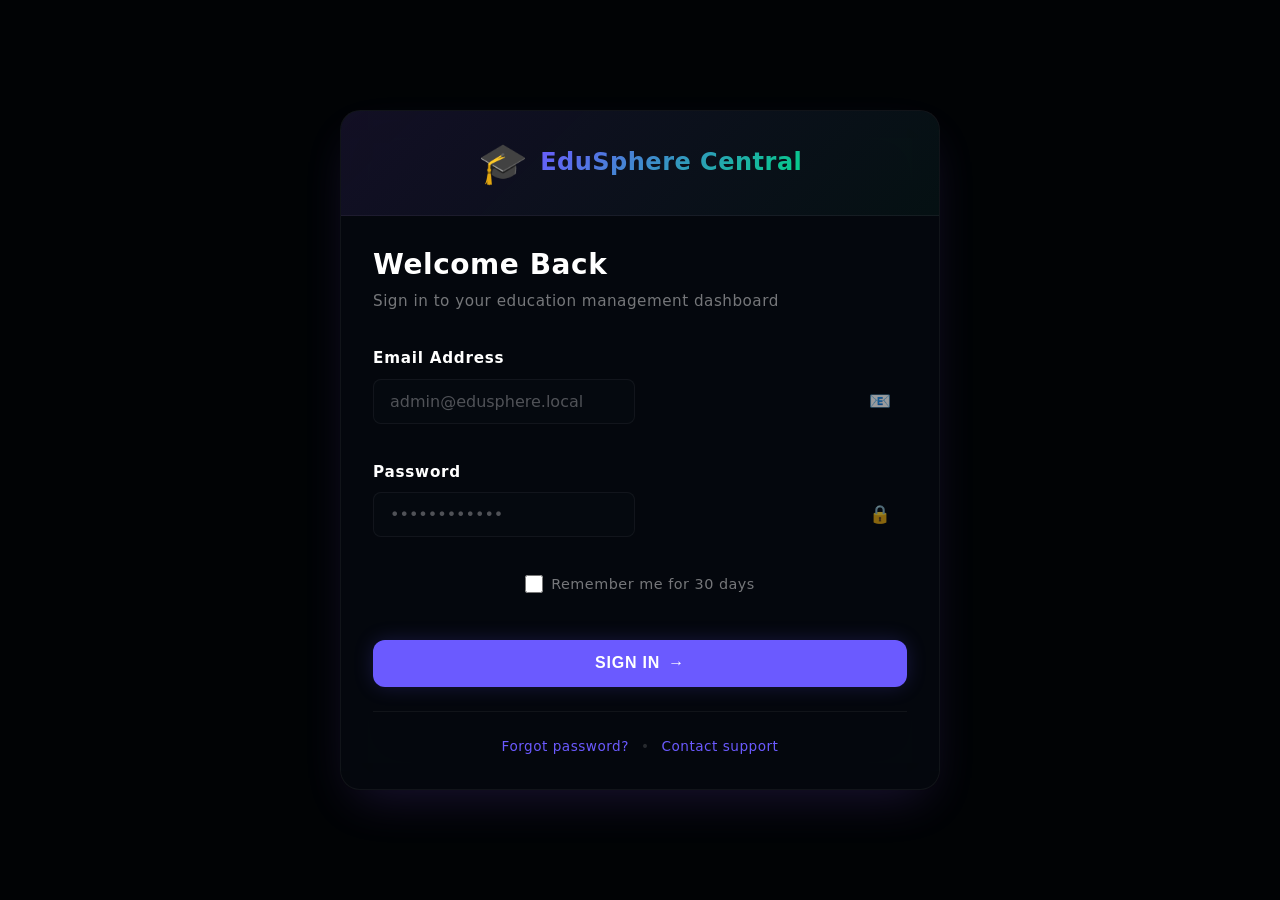
==== index.html @ f1a3fdef "Create high-fidelity index.html dashboard with asymmetric layout and API integration" ====
<!DOCTYPE html>
<html lang="en">
<head>
  <meta charset="UTF-8">
  <meta name="viewport" content="width=device-width, initial-scale=1.0">
  <meta name="description" content="EduSphere Central - Education Management Dashboard">
  <meta name="theme-color" content="#020406">
  
  <title>EduSphere Central - Dashboard</title>
  
  <!-- Stylesheet: Gemini Obsidian Design System -->
  <link rel="stylesheet" href="style.css">
  
  <!-- Favicon -->
  <link rel="icon" href="data:image/svg+xml,<svg xmlns='http://www.w3.org/2000/svg' viewBox='0 0 100 100'><text y='75' font-size='75' fill='%236B5AFF'>🎓</text></svg>">
  
  <!-- Preconnect to APIs -->
  <link rel="preconnect" href="http://localhost:8000">
</head>
<body>
  <!-- ============================================================================
       AUTHENTICATION OVERLAY - Beautiful Login Interface
       ============================================================================ -->
  
  <div class="overlay" id="authOverlay">
    <div class="modal auth-modal">
      <!-- Auth Modal Header -->
      <div class="modal-header auth-header">
        <div class="auth-branding">
          <span class="auth-icon">🎓</span>
          <span class="auth-title">EduSphere Central</span>
        </div>
      </div>
      
      <!-- Auth Modal Body -->
      <div class="modal-body auth-body">
        <h2 class="auth-heading">Welcome Back</h2>
        <p class="auth-subtitle">Sign in to your education management dashboard</p>
        
        <!-- Login Form -->
        <form id="loginForm" class="auth-form">
          <!-- Email Input -->
          <div class="form-group">
            <label for="emailInput" class="form-label">Email Address</label>
            <div class="input-wrapper">
              <input
                type="email"
                id="emailInput"
                class="form-input auth-input"
                placeholder="admin@edusphere.local"
                required
              >
              <span class="input-icon">📧</span>
            </div>
          </div>
          
          <!-- Password Input -->
          <div class="form-group">
            <label for="passwordInput" class="form-label">Password</label>
            <div class="input-wrapper">
              <input
                type="password"
                id="passwordInput"
                class="form-input auth-input"
                placeholder="••••••••••••"
                required
              >
              <span class="input-icon">🔒</span>
            </div>
          </div>
          
          <!-- Remember Me Checkbox -->
          <div class="form-group checkbox-group">
            <label class="checkbox-label">
              <input type="checkbox" id="rememberMe" class="checkbox-input">
              <span>Remember me for 30 days</span>
            </label>
          </div>
          
          <!-- Login Button -->
          <button type="submit" class="btn btn-primary btn-login">
            <span>Sign In</span>
            <span>→</span>
          </button>
        </form>
        
        <!-- Help Text -->
        <div class="auth-footer">
          <a href="#" class="auth-link">Forgot password?</a>
          <span class="separator">•</span>
          <a href="#" class="auth-link">Contact support</a>
        </div>
      </div>
    </div>
  </div>

  <!-- ============================================================================
       MAIN VIEWPORT ROOT - Asymmetric Layout Shell
       ============================================================================ -->
  
  <div class="viewport-root" id="mainViewport">
    
    <!-- ====================================================================
         LEFT SIDEBAR NAVIGATION RAILS - Minimalist Profile
         ==================================================================== -->
    
    <aside class="sidebar-container" id="sidebarNav">
      <!-- Sidebar Brand -->
      <div class="sidebar-brand" title="Dashboard Home">
        🎓
      </div>
      
      <!-- Navigation Button Stack -->
      <nav class="nav-button-stack">
        <!-- Dashboard Button -->
        <button
          class="nav-button active"
          data-nav="dashboard"
          title="Dashboard Overview"
        >
          <span class="nav-button-icon">📊</span>
          <span class="nav-button-label">Dashboard</span>
        </button>
        
        <!-- Command Palette Button -->
        <button
          class="nav-button"
          data-nav="command"
          title="Command Palette (Cmd+K)"
        >
          <span class="nav-button-icon">⌘</span>
          <span class="nav-button-label">Command</span>
        </button>
        
        <!-- Student Tracks Button -->
        <button
          class="nav-button"
          data-nav="students"
          title="Student Tracks & Profiles"
        >
          <span class="nav-button-icon">👥</span>
          <span class="nav-button-label">Students</span>
        </button>
        
        <!-- Scheduler Button -->
        <button
          class="nav-button"
          data-nav="scheduler"
          title="Class Schedule & Rooms"
        >
          <span class="nav-button-icon">🎛️</span>
          <span class="nav-button-label">Scheduler</span>
        </button>
      </nav>
      
      <!-- Sidebar Spacer -->
      <div class="sidebar-spacer"></div>
      
      <!-- Sidebar Profile Section -->
      <div class="sidebar-profile" title="Admin Profile">
        👤
      </div>
    </aside>

    <!-- ====================================================================
         MAIN CONTENT CANVAS - Curved Inward Border
         ==================================================================== -->
    
    <main class="canvas-board" id="mainCanvas">
      <div class="canvas-content">
        
        <!-- ================================================================
             SECTION 1: METRIC DECK - 4 Core Dashboard Metrics
             ================================================================ -->
        
        <section class="content-section" id="metricsSection">
          <h2 class="section-title">System Overview</h2>
          
          <!-- Metrics Grid Container -->
          <div class="metrics-container" id="metricsGrid">
            <!-- Metrics will be populated via JavaScript from API -->
          </div>
        </section>

        <!-- ================================================================
             SECTION 2: DUAL-COLUMN LAYOUT - Heatmap + Alerts
             ================================================================ -->
        
        <section class="content-section dual-column-layout">
          <!-- Left Column: Calendar Attendance Heatmap -->
          <div class="column-left">
            <div class="heatmap-container">
              <h3 class="heatmap-title">📅 Weekly Scheduling Density</h3>
              
              <!-- Heatmap Grid Wrapper -->
              <div class="heatmap-grid-wrapper">
                <div class="heatmap-grid" id="heatmapGrid">
                  <!-- Heatmap cells will be generated via JavaScript -->
                </div>
              </div>
              
              <!-- Legend -->
              <div class="heatmap-legend">
                <div class="legend-label">Density Level</div>
                <div class="legend-items">
                  <div class="legend-item">
                    <div class="legend-box" style="background-color: rgba(16, 185, 129, 0.05); border-color: rgba(16, 185, 129, 0.15);"></div>
                    <span class="legend-item-label">Low</span>
                  </div>
                  <div class="legend-item">
                    <div class="legend-box" style="background-color: rgba(245, 158, 11, 0.05); border-color: rgba(245, 158, 11, 0.15);"></div>
                    <span class="legend-item-label">Medium</span>
                  </div>
                  <div class="legend-item">
                    <div class="legend-box" style="background-color: rgba(75, 85, 99, 0.08); border-color: rgba(75, 85, 99, 0.2);"></div>
                    <span class="legend-item-label">High</span>
                  </div>
                  <div class="legend-item">
                    <div class="legend-box" style="background-color: rgba(139, 92, 246, 0.12); border-color: rgba(139, 92, 246, 0.25);"></div>
                    <span class="legend-item-label">Critical</span>
                  </div>
                </div>
              </div>
            </div>
          </div>
          
          <!-- Right Column: Operational Alerts Stream -->
          <div class="column-right">
            <div class="alerts-container">
              <h3 class="section-title">⚠️ Operational Alerts</h3>
              
              <!-- Conflicts/Alerts will be populated via JavaScript from API -->
              <div class="conflicts-container" id="conflictsContainer">
                <!-- Alert cards will be generated here -->
              </div>
            </div>
          </div>
        </section>

        <!-- ================================================================
             SECTION 3: LEADERBOARD PODIUMS - Top Performers
             ================================================================ -->
        
        <section class="content-section" id="podiumsSection">
          <h2 class="section-title">🏆 Top Performers</h2>
          
          <!-- Podiums Container -->
          <div class="podiums-container">
            <div class="podiums-grid" id="podiumsGrid">
              <!-- Podium cards will be generated via JavaScript -->
            </div>
          </div>
        </section>

      </div>
    </main>
  </div>

  <!-- ============================================================================
       SCRIPTS
       ============================================================================ -->
  
  <!-- API Client & Application Logic -->
  <script>
    /**
     * ============================================================================
     * EDUSPHERE DASHBOARD - Main Application
     * ============================================================================
     * 
     * Handles:
     * - API communication with FastAPI backend
     * - Dashboard data population
     * - User interactions
     * - Real-time conflict management
     */

    const API_BASE = 'http://localhost:8000/api';
    const APP = {
      authenticated: false,
      metrics: [],
      conflicts: [],
      heatmapData: [],
    };

    /**
     * Initialize Application
     */
    function initApp() {
      console.log('🚀 Initializing EduSphere Central Dashboard');
      
      setupEventListeners();
      checkAuthentication();
    }

    /**
     * Setup Event Listeners
     */
    function setupEventListeners() {
      // Login Form
      const loginForm = document.getElementById('loginForm');
      if (loginForm) {
        loginForm.addEventListener('submit', handleLogin);
      }

      // Navigation Buttons
      document.querySelectorAll('.nav-button').forEach(btn => {
        btn.addEventListener('click', handleNavigation);
      });

      // Conflict Resolve Buttons (delegated)
      document.addEventListener('click', (e) => {
        if (e.target.closest('.btn-resolve-conflict')) {
          const conflictId = e.target.closest('.btn-resolve-conflict').dataset.conflictId;
          handleResolveConflict(conflictId);
        }
      });
    }

    /**
     * Check Authentication Status
     */
    function checkAuthentication() {
      const isAuthenticated = sessionStorage.getItem('authToken');
      
      if (isAuthenticated) {
        APP.authenticated = true;
        hideAuthOverlay();
        loadDashboard();
      } else {
        showAuthOverlay();
      }
    }

    /**
     * Show Authentication Overlay
     */
    function showAuthOverlay() {
      const overlay = document.getElementById('authOverlay');
      overlay.classList.add('active');
      document.getElementById('mainViewport').style.display = 'none';
    }

    /**
     * Hide Authentication Overlay
     */
    function hideAuthOverlay() {
      const overlay = document.getElementById('authOverlay');
      overlay.classList.remove('active');
      overlay.style.display = 'none';
      document.getElementById('mainViewport').style.display = 'flex';
    }

    /**
     * Handle Login Form Submission
     */
    async function handleLogin(e) {
      e.preventDefault();
      
      const email = document.getElementById('emailInput').value;
      const password = document.getElementById('passwordInput').value;
      const rememberMe = document.getElementById('rememberMe').checked;

      console.log('🔐 Login attempt:', { email, rememberMe });

      // Simulate authentication (in production, validate against backend)
      if (email && password.length >= 6) {
        sessionStorage.setItem('authToken', 'token_' + Date.now());
        sessionStorage.setItem('userEmail', email);
        
        APP.authenticated = true;
        hideAuthOverlay();
        loadDashboard();
      } else {
        alert('❌ Invalid email or password');
      }
    }

    /**
     * Handle Navigation Button Clicks
     */
    function handleNavigation(e) {
      const navBtn = e.currentTarget;
      const section = navBtn.dataset.nav;

      // Update active button
      document.querySelectorAll('.nav-button').forEach(btn => {
        btn.classList.remove('active');
      });
      navBtn.classList.add('active');

      console.log(`📍 Navigating to: ${section}`);
    }

    /**
     * Load Dashboard Data
     */
    async function loadDashboard() {
      try {
        console.log('📊 Loading dashboard data...');
        
        // Fetch Metrics
        await fetchMetrics();
        
        // Fetch Conflicts
        await fetchConflicts();
        
        // Generate Heatmap
        generateHeatmap();
        
        // Render Podiums (mock data)
        renderPodiums();

      } catch (error) {
        console.error('❌ Error loading dashboard:', error);
      }
    }

    /**
     * Fetch Metrics from API
     */
    async function fetchMetrics() {
      try {
        const response = await fetch(`${API_BASE}/metrics`);
        const data = await response.json();
        
        APP.metrics = data;
        renderMetrics(data);
        
        console.log('✅ Metrics loaded:', data);
      } catch (error) {
        console.error('❌ Error fetching metrics:', error);
      }
    }

    /**
     * Render Metrics Grid
     */
    function renderMetrics(metrics) {
      const container = document.getElementById('metricsGrid');
      container.innerHTML = '';

      metrics.forEach(metric => {
        const card = document.createElement('div');
        card.className = 'metric-card animate-fade-in';
        card.innerHTML = `
          <div class="metric-icon">${metric.icon}</div>
          <div class="metric-value">${metric.value}</div>
          <div class="metric-label">${metric.name}</div>
          <div class="metric-unit">${metric.unit}</div>
        `;
        container.appendChild(card);
      });
    }

    /**
     * Fetch Conflicts from API
     */
    async function fetchConflicts() {
      try {
        const response = await fetch(`${API_BASE}/conflicts`);
        const data = await response.json();
        
        APP.conflicts = data;
        renderConflicts(data);
        
        console.log('✅ Conflicts loaded:', data);
      } catch (error) {
        console.error('❌ Error fetching conflicts:', error);
      }
    }

    /**
     * Render Conflicts/Alerts
     */
    function renderConflicts(conflicts) {
      const container = document.getElementById('conflictsContainer');
      container.innerHTML = '';

      if (conflicts.length === 0) {
        container.innerHTML = '<p class="text-muted" style="text-align: center; padding: 2rem;">✅ No active conflicts detected</p>';
        return;
      }

      conflicts.forEach(conflict => {
        const card = document.createElement('div');
        card.className = `conflict-card severity-${conflict.severity} animate-slide-up`;
        card.innerHTML = `
          <div class="conflict-header">
            <h4 class="conflict-title">${conflict.title}</h4>
            <span class="severity-badge ${conflict.severity}">${conflict.severity.toUpperCase()}</span>
          </div>
          <p class="conflict-description">${conflict.description}</p>
          <div class="conflict-meta">
            <span>${conflict.room_id || 'System'}</span>
            <button class="btn-resolve-conflict" data-conflict-id="${conflict.id}">Resolve</button>
          </div>
        `;
        container.appendChild(card);
      });
    }

    /**
     * Handle Conflict Resolution
     */
    async function handleResolveConflict(conflictId) {
      try {
        console.log(`🔧 Resolving conflict: ${conflictId}`);
        
        const response = await fetch(`${API_BASE}/conflicts/resolve`, {
          method: 'POST',
          headers: { 'Content-Type': 'application/json' },
          body: JSON.stringify({ id: conflictId }),
        });

        const updatedConflicts = await response.json();
        APP.conflicts = updatedConflicts;
        renderConflicts(updatedConflicts);

        console.log('✅ Conflict resolved, conflicts updated:', updatedConflicts);
      } catch (error) {
        console.error('❌ Error resolving conflict:', error);
      }
    }

    /**
     * Generate Heatmap Grid
     */
    function generateHeatmap() {
      const grid = document.getElementById('heatmapGrid');
      grid.innerHTML = '';

      const rows = 6;
      const cols = 24;
      const levels = ['level-0', 'level-1', 'level-2', 'level-3'];

      for (let i = 0; i < rows * cols; i++) {
        const cell = document.createElement('div');
        const randomLevel = levels[Math.floor(Math.random() * levels.length)];
        cell.className = `heatmap-cell ${randomLevel}`;
        cell.title = `Week ${Math.floor(i / cols) + 1}, Day ${(i % cols) + 1}`;
        grid.appendChild(cell);
      }

      console.log('✅ Heatmap generated');
    }

    /**
     * Render Podiums (Mock Data)
     */
    function renderPodiums() {
      const grid = document.getElementById('podiumsGrid');
      grid.innerHTML = '';

      const podiums = [
        {
          rank: 2,
          name: 'Sophia Martinez',
          grade: 'Grade 11',
          percentage: 98.45,
          initials: 'SM',
        },
        {
          rank: 1,
          name: 'Rayan Hassan',
          grade: 'Grade 11',
          percentage: 99.88,
          initials: 'RH',
        },
        {
          rank: 3,
          name: 'Emma Chen',
          grade: 'Grade 10',
          percentage: 97.92,
          initials: 'EC',
        },
      ];

      // Sort by rank and display: 2nd, 1st, 3rd
      const displayOrder = [podiums[1], podiums[0], podiums[2]];

      displayOrder.forEach((student) => {
        const card = document.createElement('div');
        card.className = `podium-card rank-${student.rank} animate-slide-up`;
        card.innerHTML = `
          <div class="rank-badge">#${student.rank}</div>
          <div class="avatar-ring">${student.initials}</div>
          <h4 class="student-name">${student.name}</h4>
          <p class="student-grade">${student.grade}</p>
          <div class="performance-percent">${student.percentage.toFixed(2)}%</div>
        `;
        grid.appendChild(card);
      });

      console.log('✅ Podiums rendered');
    }

    /**
     * Start Application on DOM Ready
     */
    document.addEventListener('DOMContentLoaded', initApp);
  </script>

  <!-- Inline Styles for Auth Modal Specifics -->
  <style>
    /* Auth Modal Specific Styles */
    .auth-modal {
      animation: modalSlideIn 0.4s cubic-bezier(0.16, 1, 0.3, 1);
    }

    .auth-header {
      display: flex;
      justify-content: center;
      align-items: center;
      padding: 2rem !important;
      background: linear-gradient(135deg, rgba(139, 92, 246, 0.1), rgba(16, 185, 129, 0.05));
    }

    .auth-branding {
      display: flex;
      align-items: center;
      gap: 0.75rem;
      font-size: 1.5rem;
      font-weight: 700;
    }

    .auth-icon {
      font-size: 2.5rem;
      line-height: 1;
    }

    .auth-title {
      background: linear-gradient(135deg, #6b5aff, #00d084);
      -webkit-background-clip: text;
      -webkit-text-fill-color: transparent;
      background-clip: text;
    }

    .auth-body {
      padding: 2rem !important;
    }

    .auth-heading {
      font-size: 1.75rem;
      font-weight: 700;
      color: var(--text-main);
      margin-bottom: 0.5rem;
    }

    .auth-subtitle {
      color: var(--text-muted);
      margin-bottom: 2rem;
      font-size: 0.95rem;
    }

    .auth-form {
      display: flex;
      flex-direction: column;
      gap: 1.25rem;
      margin-bottom: 1.5rem;
    }

    .input-wrapper {
      position: relative;
      display: flex;
      align-items: center;
    }

    .auth-input {
      padding-right: 2.75rem !important;
    }

    .input-icon {
      position: absolute;
      right: 1rem;
      font-size: 1.1rem;
      pointer-events: none;
      opacity: 0.6;
    }

    .checkbox-group {
      display: flex;
      align-items: center;
    }

    .checkbox-label {
      display: flex;
      align-items: center;
      gap: 0.5rem;
      cursor: pointer;
      font-size: 0.9rem;
      color: var(--text-muted);
      user-select: none;
    }

    .checkbox-input {
      width: 18px;
      height: 18px;
      cursor: pointer;
      accent-color: var(--accent-primary);
    }

    .btn-login {
      padding: 0.9rem 1.5rem !important;
      font-size: 1rem !important;
      margin-top: 0.5rem;
    }

    .auth-footer {
      display: flex;
      justify-content: center;
      align-items: center;
      gap: 0.75rem;
      font-size: 0.85rem;
      color: var(--text-muted);
      text-align: center;
      border-top: 1px solid var(--border-laser);
      padding-top: 1.5rem;
    }

    .auth-link {
      color: var(--accent-primary);
      text-decoration: none;
      transition: var(--transition-smooth);
    }

    .auth-link:hover {
      color: var(--accent-hover);
      text-decoration: underline;
    }

    .separator {
      opacity: 0.3;
    }

    /* Dual Column Layout */
    .dual-column-layout {
      display: grid;
      grid-template-columns: 1fr 1fr;
      gap: 2rem;
    }

    .column-left,
    .column-right {
      display: flex;
      flex-direction: column;
    }

    .alerts-container {
      display: flex;
      flex-direction: column;
      gap: 1rem;
    }

    /* Conflict Resolve Button */
    .btn-resolve-conflict {
      padding: 0.4rem 0.8rem;
      background-color: rgba(107, 90, 255, 0.1);
      border: 1px solid var(--accent-primary);
      border-radius: 0.375rem;
      color: var(--accent-primary);
      font-size: 0.7rem;
      font-weight: 600;
      cursor: pointer;
      transition: var(--transition-smooth);
      text-transform: uppercase;
      letter-spacing: 0.05em;
    }

    .btn-resolve-conflict:hover {
      background-color: rgba(107, 90, 255, 0.2);
      box-shadow: 0 0 12px rgba(107, 90, 255, 0.2);
      transform: translateY(-1px);
    }

    /* Responsive adjustments */
    @media (max-width: 1024px) {
      .dual-column-layout {
        grid-template-columns: 1fr;
      }
    }

    @media (max-width: 768px) {
      .auth-heading {
        font-size: 1.5rem;
      }

      .auth-branding {
        gap: 0.5rem;
      }

      .auth-icon {
        font-size: 2rem;
      }
    }
  </style>
</body>
</html>
---- style.css ----
/**
 * ============================================================================
 *    GEMINI OBSIDIAN DESIGN SYSTEM - Production CSS
 * ============================================================================
 *
 * Peak-tier cinematic design system with glass morphism, frosted surfaces,
 * and ambient vector lighting. Built with modern CSS3 specifications.
 *
 * - Deep obsidian void background (#020406)
 * - Frosted ink glass surfaces (rgba(10, 15, 26, 0.45))
 * - Gemini ambient glow (rgba(139, 92, 246, 0.08))
 * - Micro-interactions with cubic-bezier(0.16, 1, 0.3, 1) timing
 * - High-fidelity 6×24 contribution grid heatmap
 * - Asymmetric layout with curved inward borders
 */

/* ============================================================================
   ROOT CSS CUSTOM PROPERTIES - Design System Foundation
   ============================================================================ */

:root {
  /* Primary Canvas Colors */
  --bg-obsidian: #020406;
  --bg-glass: rgba(10, 15, 26, 0.45);
  --gemini-glow: rgba(139, 92, 246, 0.08);

  /* Typography Colors */
  --text-main: #ffffff;
  --text-muted: rgba(255, 255, 255, 0.45);
  --text-micro: rgba(255, 255, 255, 0.30);

  /* Accent & Status Colors */
  --accent-primary: #6b5aff;
  --accent-hover: #7d6fff;
  --status-success: #00d084;
  --status-warning: #ffa500;
  --status-critical: #ef4444;

  /* Glass & Border Elements */
  --border-laser: rgba(255, 255, 255, 0.05);
  --border-hover: rgba(255, 255, 255, 0.10);

  /* Glow Effects */
  --glow-emerald: rgba(16, 185, 129, 0.3);
  --glow-violet: rgba(139, 92, 246, 0.3);
  --glow-amber: rgba(245, 158, 11, 0.25);

  /* Shadow Profiles */
  --shadow-ambient: 0 10px 40px -10px rgba(139, 92, 246, 0.12);
  --shadow-elevated: 0 20px 50px -15px rgba(139, 92, 246, 0.20);
  --shadow-glow: 0 0 30px rgba(139, 92, 246, 0.25);

  /* Micro-Interaction Timings */
  --transition-smooth: all 0.4s cubic-bezier(0.16, 1, 0.3, 1);
  --transition-quick: all 0.3s cubic-bezier(0.4, 0, 0.6, 1);

  /* Typography Stack */
  --font-primary: "Inter", system-ui, -apple-system, "Segoe UI", sans-serif;
  --font-mono: "Courier New", "Monaco", monospace;

  /* Spacing Scale */
  --space-xs: 0.25rem;
  --space-sm: 0.5rem;
  --space-md: 1rem;
  --space-lg: 1.5rem;
  --space-xl: 2rem;
  --space-2xl: 3rem;

  /* Border Radius Scale */
  --radius-xs: 2px;
  --radius-sm: 0.5rem;
  --radius-md: 0.75rem;
  --radius-lg: 1.25rem;
  --radius-xl: 2.5rem;
}

/* ============================================================================
   GLOBAL RESET & BASE STYLES
   ============================================================================ */

*,
*::before,
*::after {
  box-sizing: border-box;
  margin: 0;
  padding: 0;
}

html {
  font-size: 16px;
  -webkit-font-smoothing: antialiased;
  -moz-osx-font-smoothing: grayscale;
  scroll-behavior: smooth;
}

body {
  font-family: var(--font-primary);
  background-color: var(--bg-obsidian);
  color: var(--text-main);
  line-height: 1.6;
  letter-spacing: 0.5px;
  overflow-x: hidden;
}

/* Typography Base */
h1,
h2,
h3,
h4,
h5,
h6 {
  font-weight: 700;
  letter-spacing: 0.02em;
  line-height: 1.2;
}

h1 {
  font-size: 2.5rem;
}

h2 {
  font-size: 2rem;
}

h3 {
  font-size: 1.5rem;
}

h4 {
  font-size: 1.25rem;
}

h5 {
  font-size: 1rem;
}

h6 {
  font-size: 0.875rem;
}

p {
  color: var(--text-muted);
  line-height: 1.65;
}

/* Link Styles */
a {
  color: var(--accent-primary);
  text-decoration: none;
  transition: var(--transition-smooth);
}

a:hover {
  color: var(--accent-hover);
  text-decoration: underline;
}

/* ============================================================================
   GLOBAL VIEWPORT & LAYOUT SHELL
   ============================================================================ */

.viewport-root {
  width: 100%;
  height: 100vh;
  display: flex;
  overflow: hidden;
  background-color: var(--bg-obsidian);
}

/* Sidebar Container - Minimalist Profile */
.sidebar-container {
  width: 4.5rem;
  height: 100vh;
  background-color: rgba(10, 14, 26, 0.8);
  border-right: 1px solid var(--border-laser);
  display: flex;
  flex-direction: column;
  align-items: center;
  padding: 0;
  flex-shrink: 0;
  z-index: 100;
}

/* Main Content Canvas - Curved Inward Border */
.canvas-board {
  flex: 1;
  background-color: var(--bg-obsidian);
  border-radius: 2.5rem 0 0 2.5rem;
  border-left: 1px solid var(--border-laser);
  overflow-y: auto;
  overflow-x: hidden;
  display: flex;
  flex-direction: column;
  position: relative;
}

/* Canvas Board Scrollbar Customization */
.canvas-board::-webkit-scrollbar {
  width: 8px;
}

.canvas-board::-webkit-scrollbar-track {
  background: transparent;
}

.canvas-board::-webkit-scrollbar-thumb {
  background: rgba(255, 255, 255, 0.08);
  border-radius: 4px;
  transition: var(--transition-smooth);
}

.canvas-board::-webkit-scrollbar-thumb:hover {
  background: rgba(255, 255, 255, 0.12);
}

/* ============================================================================
   SIDEBAR NAVIGATION COMPONENT
   ============================================================================ */

.sidebar-nav {
  flex: 1;
  display: flex;
  flex-direction: column;
  width: 100%;
}

/* Sidebar Brand/Logo Area */
.sidebar-brand {
  width: 100%;
  padding: var(--space-md);
  border-bottom: 1px solid var(--border-laser);
  display: flex;
  align-items: center;
  justify-content: center;
  font-size: 1.75rem;
  line-height: 1;
}

/* Navigation Button Stack */
.nav-button-stack {
  flex: 1;
  display: flex;
  flex-direction: column;
  gap: var(--space-sm);
  padding: var(--space-md) var(--space-sm);
  width: 100%;
}

/* Individual Navigation Button */
.nav-button {
  width: 100%;
  padding: 0.75rem 0.5rem;
  background-color: transparent;
  border: none;
  cursor: pointer;
  display: flex;
  flex-direction: column;
  align-items: center;
  justify-content: center;
  gap: var(--space-xs);
  border-radius: var(--radius-sm);
  transition: var(--transition-smooth);
  position: relative;
}

.nav-button:hover {
  color: var(--accent-primary);
  transform: scale(1.02);
  background-color: rgba(107, 90, 255, 0.05);
}

.nav-button.active {
  color: var(--accent-primary);
  background-color: rgba(107, 90, 255, 0.08);
}

.nav-button-icon {
  font-size: 1.5rem;
  line-height: 1;
}

.nav-button-label {
  font-size: 0.65rem;
  font-weight: 600;
  letter-spacing: 0.05em;
  color: inherit;
  text-transform: uppercase;
  transition: var(--transition-smooth);
}

.nav-button.active .nav-button-label {
  color: var(--text-main);
}

/* Sidebar Spacer */
.sidebar-spacer {
  flex: 1;
}

/* Sidebar Profile Section */
.sidebar-profile {
  width: 100%;
  padding: var(--space-md) var(--space-sm);
  border-top: 1px solid var(--border-laser);
  display: flex;
  flex-direction: column;
  align-items: center;
  justify-content: center;
  font-size: 1.25rem;
}

/* ============================================================================
   CANVAS CONTENT AREAS
   ============================================================================ */

.canvas-content {
  flex: 1;
  padding: var(--space-xl);
  display: flex;
  flex-direction: column;
  gap: var(--space-2xl);
  overflow-y: auto;
}

/* Section Container */
.content-section {
  display: flex;
  flex-direction: column;
  gap: var(--space-lg);
  width: 100%;
}

.section-title {
  font-size: 1.5rem;
  font-weight: 700;
  color: var(--text-main);
  letter-spacing: 0.02em;
  margin-bottom: var(--space-md);
}

/* ============================================================================
   GLASS MORPHISM CARD COMPONENT
   ============================================================================ */

.glass-card {
  background-color: var(--bg-glass);
  border: 1px solid var(--border-laser);
  border-radius: var(--radius-md);
  backdrop-filter: blur(30px);
  padding: var(--space-lg);
  transition: var(--transition-smooth);
  box-shadow: var(--shadow-ambient);
}

.glass-card:hover {
  border-color: var(--border-hover);
  box-shadow: var(--shadow-elevated);
  transform: translateY(-2px);
  background-color: rgba(10, 15, 26, 0.55);
}

/* ============================================================================
   METRICS GRID - 4 CORE DASHBOARD OBJECTS
   ============================================================================ */

.metrics-container {
  display: grid;
  grid-template-columns: repeat(auto-fit, minmax(200px, 1fr));
  gap: var(--space-lg);
  width: 100%;
}

.metric-card {
  display: flex;
  flex-direction: column;
  gap: var(--space-md);
  padding: var(--space-lg);
  background-color: var(--bg-glass);
  border: 1px solid var(--border-laser);
  border-radius: var(--radius-lg);
  backdrop-filter: blur(30px);
  transition: var(--transition-smooth);
  cursor: pointer;
  position: relative;
  overflow: hidden;
}

.metric-card::before {
  content: "";
  position: absolute;
  top: 0;
  left: 0;
  right: 0;
  bottom: 0;
  background: linear-gradient(
    135deg,
    rgba(139, 92, 246, 0.1) 0%,
    rgba(16, 185, 129, 0.05) 100%
  );
  opacity: 0;
  transition: var(--transition-smooth);
  pointer-events: none;
}

.metric-card:hover {
  border-color: var(--accent-primary);
  box-shadow: 0 0 20px var(--glow-violet);
  transform: translateY(-4px) scale(1.02);
}

.metric-card:hover::before {
  opacity: 1;
}

.metric-icon {
  font-size: 2.5rem;
  line-height: 1;
}

.metric-value {
  font-size: 2.25rem;
  font-weight: 900;
  background: linear-gradient(135deg, var(--accent-primary), var(--status-success));
  -webkit-background-clip: text;
  -webkit-text-fill-color: transparent;
  background-clip: text;
  font-family: var(--font-mono);
  letter-spacing: 0.05em;
}

.metric-label {
  font-size: 0.875rem;
  color: var(--text-muted);
  text-transform: uppercase;
  letter-spacing: 0.1em;
  font-weight: 600;
}

.metric-unit {
  font-size: 0.75rem;
  color: var(--text-micro);
  letter-spacing: 0.05em;
}

/* ============================================================================
   HIGH-FIDELITY CONTRIBUTION HEATMAP GRID - 6×24
   ============================================================================ */

.heatmap-container {
  display: flex;
  flex-direction: column;
  gap: var(--space-lg);
  width: 100%;
}

.heatmap-title {
  font-size: 1rem;
  font-weight: 600;
  color: var(--text-main);
  letter-spacing: 0.05em;
  margin-bottom: var(--space-md);
}

/* Heatmap Grid Wrapper */
.heatmap-grid-wrapper {
  background-color: var(--bg-glass);
  border: 1px solid var(--border-laser);
  border-radius: var(--radius-md);
  backdrop-filter: blur(30px);
  padding: var(--space-lg);
  box-shadow: var(--shadow-ambient);
  overflow-x: auto;
  overflow-y: hidden;
}

/* Grid Container - 6 rows × 24 columns */
.heatmap-grid {
  display: grid;
  grid-template-columns: repeat(24, 12px);
  grid-template-rows: repeat(6, 12px);
  gap: 0.5rem;
  min-width: max-content;
}

/* Individual Heatmap Cell */
.heatmap-cell {
  width: 12px;
  height: 12px;
  border-radius: var(--radius-xs);
  border: 1px solid transparent;
  cursor: pointer;
  transition: var(--transition-smooth);
  position: relative;
}

/* Heatmap Cell - Level 0 (Low Activity) */
.heatmap-cell.level-0 {
  background-color: rgba(16, 185, 129, 0.05);
  border-color: rgba(16, 185, 129, 0.15);
}

.heatmap-cell.level-0:hover {
  background-color: rgba(16, 185, 129, 0.15);
  border-color: rgba(16, 185, 129, 0.3);
  box-shadow: 0 0 8px rgba(16, 185, 129, 0.25);
  transform: scale(1.25);
}

/* Heatmap Cell - Level 1 (Medium Activity) */
.heatmap-cell.level-1 {
  background-color: rgba(245, 158, 11, 0.05);
  border-color: rgba(245, 158, 11, 0.15);
}

.heatmap-cell.level-1:hover {
  background-color: rgba(245, 158, 11, 0.15);
  border-color: rgba(245, 158, 11, 0.3);
  box-shadow: 0 0 8px rgba(245, 158, 11, 0.25);
  transform: scale(1.25);
}

/* Heatmap Cell - Level 2 (High Activity) */
.heatmap-cell.level-2 {
  background-color: rgba(75, 85, 99, 0.08);
  border-color: rgba(75, 85, 99, 0.2);
}

.heatmap-cell.level-2:hover {
  background-color: rgba(75, 85, 99, 0.15);
  border-color: rgba(75, 85, 99, 0.35);
  box-shadow: 0 0 8px rgba(75, 85, 99, 0.3);
  transform: scale(1.25);
}

/* Heatmap Cell - Level 3 (Critical Activity) */
.heatmap-cell.level-3 {
  background-color: rgba(139, 92, 246, 0.12);
  border-color: rgba(139, 92, 246, 0.25);
}

.heatmap-cell.level-3:hover {
  background-color: rgba(139, 92, 246, 0.25);
  border-color: rgba(139, 92, 246, 0.4);
  box-shadow: 0 0 12px rgba(139, 92, 246, 0.35);
  transform: scale(1.25);
}

/* Heatmap Legend */
.heatmap-legend {
  display: flex;
  flex-direction: column;
  gap: var(--space-md);
  margin-top: var(--space-lg);
}

.legend-label {
  font-size: 0.75rem;
  font-weight: 600;
  color: var(--text-muted);
  letter-spacing: 0.1em;
  text-transform: uppercase;
}

.legend-items {
  display: flex;
  gap: var(--space-2xl);
}

.legend-item {
  display: flex;
  align-items: center;
  gap: var(--space-sm);
}

.legend-box {
  width: 12px;
  height: 12px;
  border-radius: var(--radius-xs);
  border: 1px solid;
}

.legend-item-label {
  font-size: 0.7rem;
  color: var(--text-muted);
  font-family: var(--font-primary);
}

/* ============================================================================
   RANKING PODIUMS - TOP PERFORMERS COMPONENT
   ============================================================================ */

.podiums-container {
  display: flex;
  flex-direction: column;
  gap: var(--space-lg);
}

.podiums-grid {
  display: flex;
  gap: var(--space-lg);
  align-items: flex-end;
  justify-content: center;
  width: 100%;
}

/* Individual Podium Card */
.podium-card {
  display: flex;
  flex-direction: column;
  align-items: center;
  justify-content: space-between;
  gap: var(--space-md);
  padding: var(--space-lg);
  background-color: var(--bg-glass);
  border: 1px solid var(--border-laser);
  border-radius: var(--radius-lg);
  backdrop-filter: blur(30px);
  transition: var(--transition-smooth);
  text-align: center;
  cursor: pointer;
  position: relative;
  overflow: hidden;
}

.podium-card::before {
  content: "";
  position: absolute;
  top: 0;
  left: 0;
  right: 0;
  bottom: 0;
  background: linear-gradient(
    135deg,
    rgba(139, 92, 246, 0.05) 0%,
    rgba(16, 185, 129, 0.02) 100%
  );
  opacity: 0;
  transition: var(--transition-smooth);
  pointer-events: none;
}

.podium-card:hover {
  transform: translateY(-4px);
  box-shadow: var(--shadow-elevated);
  border-color: var(--accent-primary);
}

.podium-card:hover::before {
  opacity: 1;
}

/* 1st Place Podium (Center) */
.podium-card.rank-1 {
  height: 24rem;
  width: 100%;
  max-width: 260px;
  border: 2px solid var(--glow-emerald);
  box-shadow: 0 0 30px var(--glow-emerald);
}

.podium-card.rank-1:hover {
  box-shadow: 0 0 40px var(--glow-violet);
  border-color: var(--accent-primary);
}

/* 2nd & 3rd Place Podiums */
.podium-card.rank-2,
.podium-card.rank-3 {
  height: 20rem;
  width: 100%;
  max-width: 220px;
}

/* Rank Badge */
.rank-badge {
  padding: 0.5rem 1rem;
  background-color: rgba(107, 90, 255, 0.2);
  border: 1px solid var(--accent-primary);
  border-radius: var(--radius-sm);
  font-size: 0.85rem;
  font-weight: 700;
  color: var(--text-main);
  letter-spacing: 0.05em;
}

.podium-card.rank-2 .rank-badge,
.podium-card.rank-3 .rank-badge {
  padding: 0.375rem 0.75rem;
  font-size: 0.75rem;
  background-color: rgba(107, 90, 255, 0.1);
}

/* Avatar Ring */
.avatar-ring {
  width: 5rem;
  height: 5rem;
  border-radius: 50%;
  background-color: rgba(107, 90, 255, 0.1);
  border: 2px solid rgba(139, 92, 246, 0.4);
  display: flex;
  align-items: center;
  justify-content: center;
  font-size: 1.25rem;
  font-weight: 700;
  color: var(--text-main);
  box-shadow: 0 0 20px var(--glow-violet);
  transition: var(--transition-smooth);
}

.podium-card.rank-2 .avatar-ring,
.podium-card.rank-3 .avatar-ring {
  width: 4rem;
  height: 4rem;
  font-size: 1rem;
  border-color: rgba(16, 185, 129, 0.3);
  box-shadow: 0 0 15px rgba(16, 185, 129, 0.15);
}

.podium-card:hover .avatar-ring {
  transform: scale(1.05);
  box-shadow: 0 0 30px var(--glow-violet);
}

/* Student Name */
.student-name {
  font-size: 1rem;
  font-weight: 700;
  color: var(--text-main);
  text-align: center;
}

.podium-card.rank-2 .student-name,
.podium-card.rank-3 .student-name {
  font-size: 0.9rem;
}

/* Grade/Level */
.student-grade {
  font-size: 0.75rem;
  color: var(--text-muted);
}

/* Performance Percentage */
.performance-percent {
  font-size: 1.75rem;
  font-weight: 900;
  background: linear-gradient(135deg, var(--accent-primary), var(--status-success));
  -webkit-background-clip: text;
  -webkit-text-fill-color: transparent;
  background-clip: text;
  font-family: var(--font-mono);
  letter-spacing: 0.05em;
}

.podium-card.rank-2 .performance-percent,
.podium-card.rank-3 .performance-percent {
  font-size: 1.5rem;
}

/* ============================================================================
   CONFLICT CARDS - SCHEDULING WARNINGS
   ============================================================================ */

.conflicts-container {
  display: flex;
  flex-direction: column;
  gap: var(--space-md);
  width: 100%;
}

.conflict-card {
  display: flex;
  flex-direction: column;
  gap: var(--space-sm);
  padding: var(--space-lg);
  background-color: var(--bg-glass);
  border-left: 4px solid;
  border-radius: var(--radius-md);
  backdrop-filter: blur(30px);
  transition: var(--transition-smooth);
  cursor: pointer;
  position: relative;
  overflow: hidden;
}

/* Severity-based border color */
.conflict-card.severity-low {
  border-left-color: var(--status-success);
}

.conflict-card.severity-medium {
  border-left-color: var(--status-warning);
}

.conflict-card.severity-high {
  border-left-color: var(--status-critical);
}

.conflict-card.severity-critical {
  border-left-color: var(--status-critical);
  background-color: rgba(239, 68, 68, 0.05);
}

.conflict-card:hover {
  transform: translateY(-2px);
  box-shadow: var(--shadow-elevated);
  border-color: var(--accent-primary);
}

.conflict-header {
  display: flex;
  justify-content: space-between;
  align-items: center;
  gap: var(--space-md);
}

.conflict-title {
  font-size: 1rem;
  font-weight: 600;
  color: var(--text-main);
}

.severity-badge {
  padding: 0.25rem 0.75rem;
  border-radius: var(--radius-sm);
  font-size: 0.65rem;
  font-weight: 600;
  text-transform: uppercase;
  letter-spacing: 0.05em;
  white-space: nowrap;
}

.severity-badge.low {
  background-color: rgba(16, 185, 129, 0.15);
  color: var(--status-success);
}

.severity-badge.medium {
  background-color: rgba(245, 158, 11, 0.15);
  color: var(--status-warning);
}

.severity-badge.high {
  background-color: rgba(239, 68, 68, 0.15);
  color: var(--status-critical);
}

.severity-badge.critical {
  background-color: rgba(239, 68, 68, 0.25);
  color: var(--status-critical);
}

.conflict-description {
  font-size: 0.875rem;
  color: var(--text-muted);
  line-height: 1.5;
}

.conflict-meta {
  display: flex;
  justify-content: space-between;
  align-items: center;
  font-size: 0.75rem;
  color: var(--text-micro);
  margin-top: var(--space-md);
  padding-top: var(--space-md);
  border-top: 1px solid rgba(255, 255, 255, 0.03);
}

/* ============================================================================
   BUTTON COMPONENT LIBRARY
   ============================================================================ */

.btn {
  display: inline-flex;
  align-items: center;
  justify-content: center;
  gap: var(--space-sm);
  padding: 0.75rem 1.5rem;
  font-size: 0.95rem;
  font-weight: 600;
  letter-spacing: 0.05em;
  border: none;
  border-radius: var(--radius-md);
  cursor: pointer;
  transition: var(--transition-smooth);
  text-transform: uppercase;
}

/* Primary Button */
.btn-primary {
  background-color: var(--accent-primary);
  color: var(--text-main);
  box-shadow: 0 0 20px rgba(107, 90, 255, 0.2);
}

.btn-primary:hover {
  background-color: var(--accent-hover);
  box-shadow: 0 0 30px rgba(107, 90, 255, 0.35);
  transform: translateY(-2px);
}

/* Secondary Button */
.btn-secondary {
  background-color: transparent;
  color: var(--accent-primary);
  border: 1px solid var(--accent-primary);
}

.btn-secondary:hover {
  background-color: rgba(107, 90, 255, 0.1);
  border-color: var(--accent-hover);
  color: var(--accent-hover);
}

/* Danger Button */
.btn-danger {
  background-color: transparent;
  color: var(--status-critical);
  border: 1px solid var(--status-critical);
}

.btn-danger:hover {
  background-color: rgba(239, 68, 68, 0.1);
  border-color: var(--status-critical);
}

/* ============================================================================
   MODAL & OVERLAY COMPONENTS
   ============================================================================ */

.overlay {
  position: fixed;
  top: 0;
  left: 0;
  right: 0;
  bottom: 0;
  background-color: rgba(2, 4, 6, 0.8);
  backdrop-filter: blur(30px);
  display: none;
  align-items: center;
  justify-content: center;
  z-index: 1000;
}

.overlay.active {
  display: flex;
}

.modal {
  position: relative;
  max-width: 600px;
  width: 90%;
  max-height: 80vh;
  background-color: var(--bg-glass);
  border: 1px solid var(--border-laser);
  border-radius: var(--radius-lg);
  backdrop-filter: blur(30px);
  box-shadow: var(--shadow-elevated);
  overflow-y: auto;
  animation: modalSlideIn 0.3s cubic-bezier(0.16, 1, 0.3, 1);
}

@keyframes modalSlideIn {
  from {
    opacity: 0;
    transform: translate(-50%, -40%);
  }
  to {
    opacity: 1;
    transform: translate(0, 0);
  }
}

.modal-header {
  padding: var(--space-lg);
  border-bottom: 1px solid var(--border-laser);
  display: flex;
  justify-content: space-between;
  align-items: center;
}

.modal-title {
  font-size: 1.5rem;
  font-weight: 700;
  color: var(--text-main);
}

.modal-close {
  background: none;
  border: none;
  color: var(--text-muted);
  font-size: 1.5rem;
  cursor: pointer;
  transition: var(--transition-smooth);
}

.modal-close:hover {
  color: var(--text-main);
  transform: rotate(90deg);
}

.modal-body {
  padding: var(--space-lg);
}

.modal-footer {
  padding: var(--space-lg);
  border-top: 1px solid var(--border-laser);
  display: flex;
  justify-content: flex-end;
  gap: var(--space-md);
}

/* ============================================================================
   INPUT & FORM ELEMENTS
   ============================================================================ */

.form-group {
  display: flex;
  flex-direction: column;
  gap: var(--space-sm);
  margin-bottom: var(--space-md);
}

.form-label {
  font-size: 0.95rem;
  font-weight: 600;
  color: var(--text-main);
  letter-spacing: 0.05em;
}

.form-input {
  padding: 0.75rem 1rem;
  background-color: rgba(10, 15, 26, 0.3);
  border: 1px solid var(--border-laser);
  border-radius: var(--radius-sm);
  color: var(--text-main);
  font-family: var(--font-primary);
  font-size: 1rem;
  transition: var(--transition-smooth);
}

.form-input::placeholder {
  color: var(--text-micro);
}

.form-input:focus {
  outline: none;
  border-color: var(--accent-primary);
  background-color: rgba(10, 15, 26, 0.5);
  box-shadow: 0 0 0 3px rgba(107, 90, 255, 0.1);
}

/* ============================================================================
   UTILITY CLASSES
   ============================================================================ */

.flex-center {
  display: flex;
  align-items: center;
  justify-content: center;
}

.flex-between {
  display: flex;
  align-items: center;
  justify-content: space-between;
}

.text-center {
  text-align: center;
}

.text-muted {
  color: var(--text-muted);
}

.text-micro {
  color: var(--text-micro);
}

.gap-sm {
  gap: var(--space-sm);
}

.gap-md {
  gap: var(--space-md);
}

.gap-lg {
  gap: var(--space-lg);
}

.hidden {
  display: none !important;
}

.visible {
  display: block !important;
}

.opacity-50 {
  opacity: 0.5;
}

.opacity-75 {
  opacity: 0.75;
}

/* ============================================================================
   RESPONSIVE DESIGN & MEDIA QUERIES
   ============================================================================ */

@media (max-width: 1024px) {
  .metrics-container {
    grid-template-columns: repeat(2, 1fr);
  }

  .podiums-grid {
    flex-wrap: wrap;
    align-items: center;
  }

  .podium-card.rank-1 {
    max-width: 240px;
    height: 22rem;
  }

  .podium-card.rank-2,
  .podium-card.rank-3 {
    max-width: 200px;
  }
}

@media (max-width: 768px) {
  .viewport-root {
    flex-direction: column;
  }

  .sidebar-container {
    width: 100%;
    height: auto;
    flex-direction: row;
    border-right: none;
    border-bottom: 1px solid var(--border-laser);
  }

  .canvas-board {
    border-radius: 0;
    border-left: none;
    border-top: 1px solid var(--border-laser);
  }

  .nav-button-stack {
    flex-direction: row;
    width: 100%;
  }

  .sidebar-spacer {
    display: none;
  }

  .sidebar-profile {
    border-top: none;
    border-left: 1px solid var(--border-laser);
    margin-left: auto;
  }

  .canvas-content {
    padding: var(--space-lg);
  }

  .metrics-container {
    grid-template-columns: 1fr;
  }

  .podiums-grid {
    flex-direction: column;
    align-items: center;
  }

  .heatmap-grid {
    grid-template-columns: repeat(12, 12px);
    grid-template-rows: repeat(12, 12px);
  }
}

@media (max-width: 480px) {
  h1 {
    font-size: 1.75rem;
  }

  h2 {
    font-size: 1.5rem;
  }

  .section-title {
    font-size: 1.25rem;
  }

  .canvas-content {
    padding: var(--space-md);
    gap: var(--space-lg);
  }

  .metric-card {
    padding: var(--space-md);
  }

  .metric-value {
    font-size: 1.75rem;
  }

  .modal {
    width: 95%;
  }

  .btn {
    padding: 0.625rem 1rem;
    font-size: 0.85rem;
  }

  .nav-button-label {
    display: none;
  }

  .podium-card.rank-1 {
    max-width: 180px;
    height: 20rem;
  }

  .podium-card.rank-2,
  .podium-card.rank-3 {
    max-width: 160px;
  }

  .avatar-ring {
    width: 4rem;
    height: 4rem;
    font-size: 1rem;
  }
}

/* ============================================================================
   ANIMATION KEYFRAMES
   ============================================================================ */

@keyframes fadeIn {
  from {
    opacity: 0;
  }
  to {
    opacity: 1;
  }
}

@keyframes slideInUp {
  from {
    opacity: 0;
    transform: translateY(20px);
  }
  to {
    opacity: 1;
    transform: translateY(0);
  }
}

@keyframes slideInLeft {
  from {
    opacity: 0;
    transform: translateX(-20px);
  }
  to {
    opacity: 1;
    transform: translateX(0);
  }
}

@keyframes pulse {
  0%,
  100% {
    opacity: 1;
  }
  50% {
    opacity: 0.5;
  }
}

.animate-fade-in {
  animation: fadeIn 0.6s ease-out;
}

.animate-slide-up {
  animation: slideInUp 0.6s cubic-bezier(0.16, 1, 0.3, 1);
}

.animate-slide-left {
  animation: slideInLeft 0.6s cubic-bezier(0.16, 1, 0.3, 1);
}

.animate-pulse {
  animation: pulse 2s cubic-bezier(0.4, 0, 0.6, 1) infinite;
}

/* ============================================================================
   PRINT STYLES
   ============================================================================ */

@media print {
  body {
    background-color: #ffffff;
    color: #000000;
  }

  .sidebar-container {
    display: none;
  }

  .canvas-board {
    border-radius: 0;
    border-left: none;
  }
}
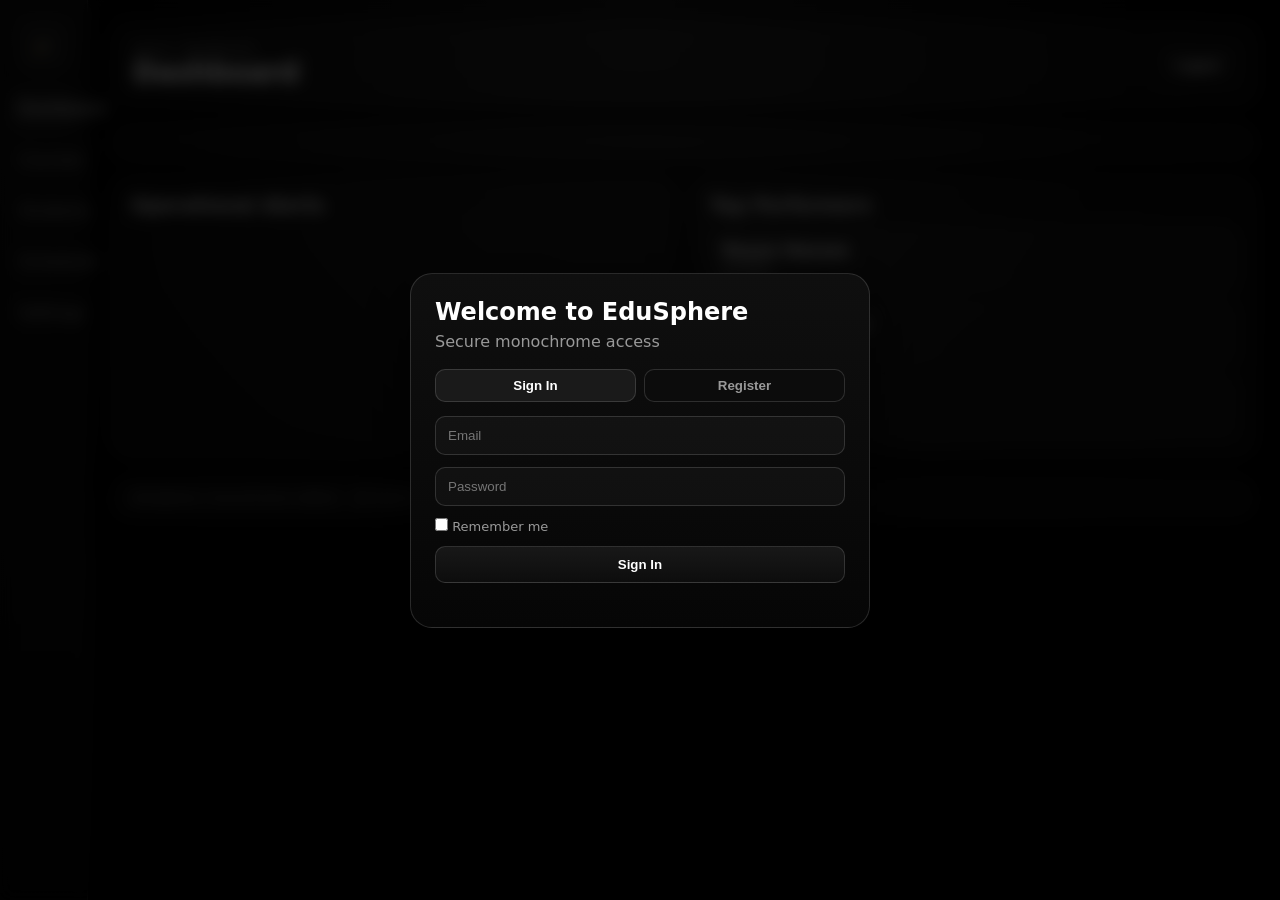
==== commit b17d5213: "Implement monochrome multi-page UI with auth and navigation" ====
--- a/index.html
+++ b/index.html
@@ -1,797 +1,69 @@
 <!DOCTYPE html>
 <html lang="en">
 <head>
-  <meta charset="UTF-8">
-  <meta name="viewport" content="width=device-width, initial-scale=1.0">
-  <meta name="description" content="EduSphere Central - Education Management Dashboard">
-  <meta name="theme-color" content="#020406">
-  
-  <title>EduSphere Central - Dashboard</title>
-  
-  <!-- Stylesheet: Gemini Obsidian Design System -->
-  <link rel="stylesheet" href="style.css">
-  
-  <!-- Favicon -->
-  <link rel="icon" href="data:image/svg+xml,<svg xmlns='http://www.w3.org/2000/svg' viewBox='0 0 100 100'><text y='75' font-size='75' fill='%236B5AFF'>🎓</text></svg>">
-  
-  <!-- Preconnect to APIs -->
-  <link rel="preconnect" href="http://localhost:8000">
+  <meta charset="UTF-8" />
+  <meta name="viewport" content="width=device-width, initial-scale=1.0" />
+  <title>EduSphere Central · Dashboard</title>
+  <link rel="stylesheet" href="/style.css" />
 </head>
-<body>
-  <!-- ============================================================================
-       AUTHENTICATION OVERLAY - Beautiful Login Interface
-       ============================================================================ -->
-  
+<body data-page="dashboard">
   <div class="overlay" id="authOverlay">
-    <div class="modal auth-modal">
-      <!-- Auth Modal Header -->
-      <div class="modal-header auth-header">
-        <div class="auth-branding">
-          <span class="auth-icon">🎓</span>
-          <span class="auth-title">EduSphere Central</span>
-        </div>
+    <div class="auth-modal">
+      <h2>Welcome to EduSphere</h2>
+      <p>Secure monochrome access</p>
+      <div class="auth-tabs">
+        <button class="auth-tab active" data-target="login" type="button">Sign In</button>
+        <button class="auth-tab" data-target="register" type="button">Register</button>
       </div>
-      
-      <!-- Auth Modal Body -->
-      <div class="modal-body auth-body">
-        <h2 class="auth-heading">Welcome Back</h2>
-        <p class="auth-subtitle">Sign in to your education management dashboard</p>
-        
-        <!-- Login Form -->
-        <form id="loginForm" class="auth-form">
-          <!-- Email Input -->
-          <div class="form-group">
-            <label for="emailInput" class="form-label">Email Address</label>
-            <div class="input-wrapper">
-              <input
-                type="email"
-                id="emailInput"
-                class="form-input auth-input"
-                placeholder="admin@edusphere.local"
-                required
-              >
-              <span class="input-icon">📧</span>
-            </div>
-          </div>
-          
-          <!-- Password Input -->
-          <div class="form-group">
-            <label for="passwordInput" class="form-label">Password</label>
-            <div class="input-wrapper">
-              <input
-                type="password"
-                id="passwordInput"
-                class="form-input auth-input"
-                placeholder="••••••••••••"
-                required
-              >
-              <span class="input-icon">🔒</span>
-            </div>
-          </div>
-          
-          <!-- Remember Me Checkbox -->
-          <div class="form-group checkbox-group">
-            <label class="checkbox-label">
-              <input type="checkbox" id="rememberMe" class="checkbox-input">
-              <span>Remember me for 30 days</span>
-            </label>
-          </div>
-          
-          <!-- Login Button -->
-          <button type="submit" class="btn btn-primary btn-login">
-            <span>Sign In</span>
-            <span>→</span>
-          </button>
-        </form>
-        
-        <!-- Help Text -->
-        <div class="auth-footer">
-          <a href="#" class="auth-link">Forgot password?</a>
-          <span class="separator">•</span>
-          <a href="#" class="auth-link">Contact support</a>
-        </div>
-      </div>
+      <form id="loginForm" class="form">
+        <input id="loginEmail" class="input" type="email" placeholder="Email" required />
+        <input id="loginPassword" class="input" type="password" placeholder="Password" required />
+        <div class="form-row"><label><input id="rememberMe" type="checkbox" /> Remember me</label></div>
+        <button class="btn" type="submit">Sign In</button>
+      </form>
+      <form id="registerForm" class="form" style="display:none">
+        <input id="registerEmail" class="input" type="email" placeholder="Email" required />
+        <input id="registerPassword" class="input" type="password" placeholder="Password" required />
+        <input id="registerConfirm" class="input" type="password" placeholder="Confirm password" required />
+        <button class="btn" type="submit">Create Account</button>
+      </form>
+      <div class="msg" id="authMsg" aria-live="polite"></div>
     </div>
   </div>
 
-  <!-- ============================================================================
-       MAIN VIEWPORT ROOT - Asymmetric Layout Shell
-       ============================================================================ -->
-  
-  <div class="viewport-root" id="mainViewport">
-    
-    <!-- ====================================================================
-         LEFT SIDEBAR NAVIGATION RAILS - Minimalist Profile
-         ==================================================================== -->
-    
-    <aside class="sidebar-container" id="sidebarNav">
-      <!-- Sidebar Brand -->
-      <div class="sidebar-brand" title="Dashboard Home">
-        🎓
-      </div>
-      
-      <!-- Navigation Button Stack -->
-      <nav class="nav-button-stack">
-        <!-- Dashboard Button -->
-        <button
-          class="nav-button active"
-          data-nav="dashboard"
-          title="Dashboard Overview"
-        >
-          <span class="nav-button-icon">📊</span>
-          <span class="nav-button-label">Dashboard</span>
-        </button>
-        
-        <!-- Command Palette Button -->
-        <button
-          class="nav-button"
-          data-nav="command"
-          title="Command Palette (Cmd+K)"
-        >
-          <span class="nav-button-icon">⌘</span>
-          <span class="nav-button-label">Command</span>
-        </button>
-        
-        <!-- Student Tracks Button -->
-        <button
-          class="nav-button"
-          data-nav="students"
-          title="Student Tracks & Profiles"
-        >
-          <span class="nav-button-icon">👥</span>
-          <span class="nav-button-label">Students</span>
-        </button>
-        
-        <!-- Scheduler Button -->
-        <button
-          class="nav-button"
-          data-nav="scheduler"
-          title="Class Schedule & Rooms"
-        >
-          <span class="nav-button-icon">🎛️</span>
-          <span class="nav-button-label">Scheduler</span>
-        </button>
+  <div class="app-shell">
+    <aside class="sidebar">
+      <div class="brand">🎓</div>
+      <nav class="nav-list">
+        <a class="nav-link" data-nav="dashboard" href="/index.html">Dashboard</a>
+        <a class="nav-link" data-nav="courses" href="/courses.html">Courses</a>
+        <a class="nav-link" data-nav="students" href="/students.html">Students</a>
+        <a class="nav-link" data-nav="scheduler" href="/scheduler.html">Scheduler</a>
+        <a class="nav-link" data-nav="settings" href="/settings.html">Settings</a>
       </nav>
-      
-      <!-- Sidebar Spacer -->
-      <div class="sidebar-spacer"></div>
-      
-      <!-- Sidebar Profile Section -->
-      <div class="sidebar-profile" title="Admin Profile">
-        👤
-      </div>
     </aside>
 
-    <!-- ====================================================================
-         MAIN CONTENT CANVAS - Curved Inward Border
-         ==================================================================== -->
-    
-    <main class="canvas-board" id="mainCanvas">
-      <div class="canvas-content">
-        
-        <!-- ================================================================
-             SECTION 1: METRIC DECK - 4 Core Dashboard Metrics
-             ================================================================ -->
-        
-        <section class="content-section" id="metricsSection">
-          <h2 class="section-title">System Overview</h2>
-          
-          <!-- Metrics Grid Container -->
-          <div class="metrics-container" id="metricsGrid">
-            <!-- Metrics will be populated via JavaScript from API -->
-          </div>
-        </section>
+    <main class="main">
+      <header class="header">
+        <div>
+          <div class="breadcrumb">Home / <span id="breadcrumbCurrent">Dashboard</span></div>
+          <h1 class="page-title">Dashboard</h1>
+        </div>
+        <div class="controls"><button id="logoutBtn" class="btn" type="button">Logout</button></div>
+      </header>
 
-        <!-- ================================================================
-             SECTION 2: DUAL-COLUMN LAYOUT - Heatmap + Alerts
-             ================================================================ -->
-        
-        <section class="content-section dual-column-layout">
-          <!-- Left Column: Calendar Attendance Heatmap -->
-          <div class="column-left">
-            <div class="heatmap-container">
-              <h3 class="heatmap-title">📅 Weekly Scheduling Density</h3>
-              
-              <!-- Heatmap Grid Wrapper -->
-              <div class="heatmap-grid-wrapper">
-                <div class="heatmap-grid" id="heatmapGrid">
-                  <!-- Heatmap cells will be generated via JavaScript -->
-                </div>
-              </div>
-              
-              <!-- Legend -->
-              <div class="heatmap-legend">
-                <div class="legend-label">Density Level</div>
-                <div class="legend-items">
-                  <div class="legend-item">
-                    <div class="legend-box" style="background-color: rgba(16, 185, 129, 0.05); border-color: rgba(16, 185, 129, 0.15);"></div>
-                    <span class="legend-item-label">Low</span>
-                  </div>
-                  <div class="legend-item">
-                    <div class="legend-box" style="background-color: rgba(245, 158, 11, 0.05); border-color: rgba(245, 158, 11, 0.15);"></div>
-                    <span class="legend-item-label">Medium</span>
-                  </div>
-                  <div class="legend-item">
-                    <div class="legend-box" style="background-color: rgba(75, 85, 99, 0.08); border-color: rgba(75, 85, 99, 0.2);"></div>
-                    <span class="legend-item-label">High</span>
-                  </div>
-                  <div class="legend-item">
-                    <div class="legend-box" style="background-color: rgba(139, 92, 246, 0.12); border-color: rgba(139, 92, 246, 0.25);"></div>
-                    <span class="legend-item-label">Critical</span>
-                  </div>
-                </div>
-              </div>
-            </div>
-          </div>
-          
-          <!-- Right Column: Operational Alerts Stream -->
-          <div class="column-right">
-            <div class="alerts-container">
-              <h3 class="section-title">⚠️ Operational Alerts</h3>
-              
-              <!-- Conflicts/Alerts will be populated via JavaScript from API -->
-              <div class="conflicts-container" id="conflictsContainer">
-                <!-- Alert cards will be generated here -->
-              </div>
-            </div>
-          </div>
-        </section>
+      <section class="content-grid">
+        <article class="panel metrics" id="metricsGrid"></article>
+        <div class="split">
+          <article class="panel"><h3>Operational Alerts</h3><div class="list" id="alertsList"></div></article>
+          <article class="panel"><h3>Top Performers</h3><div class="list"><div class="item"><strong>Rayan Hassan</strong><br><small>99.88%</small></div><div class="item"><strong>Sophia Martinez</strong><br><small>98.45%</small></div><div class="item"><strong>Emma Chen</strong><br><small>97.92%</small></div></div></article>
+        </div>
+      </section>
 
-        <!-- ================================================================
-             SECTION 3: LEADERBOARD PODIUMS - Top Performers
-             ================================================================ -->
-        
-        <section class="content-section" id="podiumsSection">
-          <h2 class="section-title">🏆 Top Performers</h2>
-          
-          <!-- Podiums Container -->
-          <div class="podiums-container">
-            <div class="podiums-grid" id="podiumsGrid">
-              <!-- Podium cards will be generated via JavaScript -->
-            </div>
-          </div>
-        </section>
-
-      </div>
+      <footer class="footer">EduSphere monochrome edition · all modules synced</footer>
     </main>
   </div>
 
-  <!-- ============================================================================
-       SCRIPTS
-       ============================================================================ -->
-  
-  <!-- API Client & Application Logic -->
-  <script>
-    /**
-     * ============================================================================
-     * EDUSPHERE DASHBOARD - Main Application
-     * ============================================================================
-     * 
-     * Handles:
-     * - API communication with FastAPI backend
-     * - Dashboard data population
-     * - User interactions
-     * - Real-time conflict management
-     */
-
-    const API_BASE = 'http://localhost:8000/api';
-    const APP = {
-      authenticated: false,
-      metrics: [],
-      conflicts: [],
-      heatmapData: [],
-    };
-
-    /**
-     * Initialize Application
-     */
-    function initApp() {
-      console.log('🚀 Initializing EduSphere Central Dashboard');
-      
-      setupEventListeners();
-      checkAuthentication();
-    }
-
-    /**
-     * Setup Event Listeners
-     */
-    function setupEventListeners() {
-      // Login Form
-      const loginForm = document.getElementById('loginForm');
-      if (loginForm) {
-        loginForm.addEventListener('submit', handleLogin);
-      }
-
-      // Navigation Buttons
-      document.querySelectorAll('.nav-button').forEach(btn => {
-        btn.addEventListener('click', handleNavigation);
-      });
-
-      // Conflict Resolve Buttons (delegated)
-      document.addEventListener('click', (e) => {
-        if (e.target.closest('.btn-resolve-conflict')) {
-          const conflictId = e.target.closest('.btn-resolve-conflict').dataset.conflictId;
-          handleResolveConflict(conflictId);
-        }
-      });
-    }
-
-    /**
-     * Check Authentication Status
-     */
-    function checkAuthentication() {
-      const isAuthenticated = sessionStorage.getItem('authToken');
-      
-      if (isAuthenticated) {
-        APP.authenticated = true;
-        hideAuthOverlay();
-        loadDashboard();
-      } else {
-        showAuthOverlay();
-      }
-    }
-
-    /**
-     * Show Authentication Overlay
-     */
-    function showAuthOverlay() {
-      const overlay = document.getElementById('authOverlay');
-      overlay.classList.add('active');
-      document.getElementById('mainViewport').style.display = 'none';
-    }
-
-    /**
-     * Hide Authentication Overlay
-     */
-    function hideAuthOverlay() {
-      const overlay = document.getElementById('authOverlay');
-      overlay.classList.remove('active');
-      overlay.style.display = 'none';
-      document.getElementById('mainViewport').style.display = 'flex';
-    }
-
-    /**
-     * Handle Login Form Submission
-     */
-    async function handleLogin(e) {
-      e.preventDefault();
-      
-      const email = document.getElementById('emailInput').value;
-      const password = document.getElementById('passwordInput').value;
-      const rememberMe = document.getElementById('rememberMe').checked;
-
-      console.log('🔐 Login attempt:', { email, rememberMe });
-
-      // Simulate authentication (in production, validate against backend)
-      if (email && password.length >= 6) {
-        sessionStorage.setItem('authToken', 'token_' + Date.now());
-        sessionStorage.setItem('userEmail', email);
-        
-        APP.authenticated = true;
-        hideAuthOverlay();
-        loadDashboard();
-      } else {
-        alert('❌ Invalid email or password');
-      }
-    }
-
-    /**
-     * Handle Navigation Button Clicks
-     */
-    function handleNavigation(e) {
-      const navBtn = e.currentTarget;
-      const section = navBtn.dataset.nav;
-
-      // Update active button
-      document.querySelectorAll('.nav-button').forEach(btn => {
-        btn.classList.remove('active');
-      });
-      navBtn.classList.add('active');
-
-      console.log(`📍 Navigating to: ${section}`);
-    }
-
-    /**
-     * Load Dashboard Data
-     */
-    async function loadDashboard() {
-      try {
-        console.log('📊 Loading dashboard data...');
-        
-        // Fetch Metrics
-        await fetchMetrics();
-        
-        // Fetch Conflicts
-        await fetchConflicts();
-        
-        // Generate Heatmap
-        generateHeatmap();
-        
-        // Render Podiums (mock data)
-        renderPodiums();
-
-      } catch (error) {
-        console.error('❌ Error loading dashboard:', error);
-      }
-    }
-
-    /**
-     * Fetch Metrics from API
-     */
-    async function fetchMetrics() {
-      try {
-        const response = await fetch(`${API_BASE}/metrics`);
-        const data = await response.json();
-        
-        APP.metrics = data;
-        renderMetrics(data);
-        
-        console.log('✅ Metrics loaded:', data);
-      } catch (error) {
-        console.error('❌ Error fetching metrics:', error);
-      }
-    }
-
-    /**
-     * Render Metrics Grid
-     */
-    function renderMetrics(metrics) {
-      const container = document.getElementById('metricsGrid');
-      container.innerHTML = '';
-
-      metrics.forEach(metric => {
-        const card = document.createElement('div');
-        card.className = 'metric-card animate-fade-in';
-        card.innerHTML = `
-          <div class="metric-icon">${metric.icon}</div>
-          <div class="metric-value">${metric.value}</div>
-          <div class="metric-label">${metric.name}</div>
-          <div class="metric-unit">${metric.unit}</div>
-        `;
-        container.appendChild(card);
-      });
-    }
-
-    /**
-     * Fetch Conflicts from API
-     */
-    async function fetchConflicts() {
-      try {
-        const response = await fetch(`${API_BASE}/conflicts`);
-        const data = await response.json();
-        
-        APP.conflicts = data;
-        renderConflicts(data);
-        
-        console.log('✅ Conflicts loaded:', data);
-      } catch (error) {
-        console.error('❌ Error fetching conflicts:', error);
-      }
-    }
-
-    /**
-     * Render Conflicts/Alerts
-     */
-    function renderConflicts(conflicts) {
-      const container = document.getElementById('conflictsContainer');
-      container.innerHTML = '';
-
-      if (conflicts.length === 0) {
-        container.innerHTML = '<p class="text-muted" style="text-align: center; padding: 2rem;">✅ No active conflicts detected</p>';
-        return;
-      }
-
-      conflicts.forEach(conflict => {
-        const card = document.createElement('div');
-        card.className = `conflict-card severity-${conflict.severity} animate-slide-up`;
-        card.innerHTML = `
-          <div class="conflict-header">
-            <h4 class="conflict-title">${conflict.title}</h4>
-            <span class="severity-badge ${conflict.severity}">${conflict.severity.toUpperCase()}</span>
-          </div>
-          <p class="conflict-description">${conflict.description}</p>
-          <div class="conflict-meta">
-            <span>${conflict.room_id || 'System'}</span>
-            <button class="btn-resolve-conflict" data-conflict-id="${conflict.id}">Resolve</button>
-          </div>
-        `;
-        container.appendChild(card);
-      });
-    }
-
-    /**
-     * Handle Conflict Resolution
-     */
-    async function handleResolveConflict(conflictId) {
-      try {
-        console.log(`🔧 Resolving conflict: ${conflictId}`);
-        
-        const response = await fetch(`${API_BASE}/conflicts/resolve`, {
-          method: 'POST',
-          headers: { 'Content-Type': 'application/json' },
-          body: JSON.stringify({ id: conflictId }),
-        });
-
-        const updatedConflicts = await response.json();
-        APP.conflicts = updatedConflicts;
-        renderConflicts(updatedConflicts);
-
-        console.log('✅ Conflict resolved, conflicts updated:', updatedConflicts);
-      } catch (error) {
-        console.error('❌ Error resolving conflict:', error);
-      }
-    }
-
-    /**
-     * Generate Heatmap Grid
-     */
-    function generateHeatmap() {
-      const grid = document.getElementById('heatmapGrid');
-      grid.innerHTML = '';
-
-      const rows = 6;
-      const cols = 24;
-      const levels = ['level-0', 'level-1', 'level-2', 'level-3'];
-
-      for (let i = 0; i < rows * cols; i++) {
-        const cell = document.createElement('div');
-        const randomLevel = levels[Math.floor(Math.random() * levels.length)];
-        cell.className = `heatmap-cell ${randomLevel}`;
-        cell.title = `Week ${Math.floor(i / cols) + 1}, Day ${(i % cols) + 1}`;
-        grid.appendChild(cell);
-      }
-
-      console.log('✅ Heatmap generated');
-    }
-
-    /**
-     * Render Podiums (Mock Data)
-     */
-    function renderPodiums() {
-      const grid = document.getElementById('podiumsGrid');
-      grid.innerHTML = '';
-
-      const podiums = [
-        {
-          rank: 2,
-          name: 'Sophia Martinez',
-          grade: 'Grade 11',
-          percentage: 98.45,
-          initials: 'SM',
-        },
-        {
-          rank: 1,
-          name: 'Rayan Hassan',
-          grade: 'Grade 11',
-          percentage: 99.88,
-          initials: 'RH',
-        },
-        {
-          rank: 3,
-          name: 'Emma Chen',
-          grade: 'Grade 10',
-          percentage: 97.92,
-          initials: 'EC',
-        },
-      ];
-
-      // Sort by rank and display: 2nd, 1st, 3rd
-      const displayOrder = [podiums[1], podiums[0], podiums[2]];
-
-      displayOrder.forEach((student) => {
-        const card = document.createElement('div');
-        card.className = `podium-card rank-${student.rank} animate-slide-up`;
-        card.innerHTML = `
-          <div class="rank-badge">#${student.rank}</div>
-          <div class="avatar-ring">${student.initials}</div>
-          <h4 class="student-name">${student.name}</h4>
-          <p class="student-grade">${student.grade}</p>
-          <div class="performance-percent">${student.percentage.toFixed(2)}%</div>
-        `;
-        grid.appendChild(card);
-      });
-
-      console.log('✅ Podiums rendered');
-    }
-
-    /**
-     * Start Application on DOM Ready
-     */
-    document.addEventListener('DOMContentLoaded', initApp);
-  </script>
-
-  <!-- Inline Styles for Auth Modal Specifics -->
-  <style>
-    /* Auth Modal Specific Styles */
-    .auth-modal {
-      animation: modalSlideIn 0.4s cubic-bezier(0.16, 1, 0.3, 1);
-    }
-
-    .auth-header {
-      display: flex;
-      justify-content: center;
-      align-items: center;
-      padding: 2rem !important;
-      background: linear-gradient(135deg, rgba(139, 92, 246, 0.1), rgba(16, 185, 129, 0.05));
-    }
-
-    .auth-branding {
-      display: flex;
-      align-items: center;
-      gap: 0.75rem;
-      font-size: 1.5rem;
-      font-weight: 700;
-    }
-
-    .auth-icon {
-      font-size: 2.5rem;
-      line-height: 1;
-    }
-
-    .auth-title {
-      background: linear-gradient(135deg, #6b5aff, #00d084);
-      -webkit-background-clip: text;
-      -webkit-text-fill-color: transparent;
-      background-clip: text;
-    }
-
-    .auth-body {
-      padding: 2rem !important;
-    }
-
-    .auth-heading {
-      font-size: 1.75rem;
-      font-weight: 700;
-      color: var(--text-main);
-      margin-bottom: 0.5rem;
-    }
-
-    .auth-subtitle {
-      color: var(--text-muted);
-      margin-bottom: 2rem;
-      font-size: 0.95rem;
-    }
-
-    .auth-form {
-      display: flex;
-      flex-direction: column;
-      gap: 1.25rem;
-      margin-bottom: 1.5rem;
-    }
-
-    .input-wrapper {
-      position: relative;
-      display: flex;
-      align-items: center;
-    }
-
-    .auth-input {
-      padding-right: 2.75rem !important;
-    }
-
-    .input-icon {
-      position: absolute;
-      right: 1rem;
-      font-size: 1.1rem;
-      pointer-events: none;
-      opacity: 0.6;
-    }
-
-    .checkbox-group {
-      display: flex;
-      align-items: center;
-    }
-
-    .checkbox-label {
-      display: flex;
-      align-items: center;
-      gap: 0.5rem;
-      cursor: pointer;
-      font-size: 0.9rem;
-      color: var(--text-muted);
-      user-select: none;
-    }
-
-    .checkbox-input {
-      width: 18px;
-      height: 18px;
-      cursor: pointer;
-      accent-color: var(--accent-primary);
-    }
-
-    .btn-login {
-      padding: 0.9rem 1.5rem !important;
-      font-size: 1rem !important;
-      margin-top: 0.5rem;
-    }
-
-    .auth-footer {
-      display: flex;
-      justify-content: center;
-      align-items: center;
-      gap: 0.75rem;
-      font-size: 0.85rem;
-      color: var(--text-muted);
-      text-align: center;
-      border-top: 1px solid var(--border-laser);
-      padding-top: 1.5rem;
-    }
-
-    .auth-link {
-      color: var(--accent-primary);
-      text-decoration: none;
-      transition: var(--transition-smooth);
-    }
-
-    .auth-link:hover {
-      color: var(--accent-hover);
-      text-decoration: underline;
-    }
-
-    .separator {
-      opacity: 0.3;
-    }
-
-    /* Dual Column Layout */
-    .dual-column-layout {
-      display: grid;
-      grid-template-columns: 1fr 1fr;
-      gap: 2rem;
-    }
-
-    .column-left,
-    .column-right {
-      display: flex;
-      flex-direction: column;
-    }
-
-    .alerts-container {
-      display: flex;
-      flex-direction: column;
-      gap: 1rem;
-    }
-
-    /* Conflict Resolve Button */
-    .btn-resolve-conflict {
-      padding: 0.4rem 0.8rem;
-      background-color: rgba(107, 90, 255, 0.1);
-      border: 1px solid var(--accent-primary);
-      border-radius: 0.375rem;
-      color: var(--accent-primary);
-      font-size: 0.7rem;
-      font-weight: 600;
-      cursor: pointer;
-      transition: var(--transition-smooth);
-      text-transform: uppercase;
-      letter-spacing: 0.05em;
-    }
-
-    .btn-resolve-conflict:hover {
-      background-color: rgba(107, 90, 255, 0.2);
-      box-shadow: 0 0 12px rgba(107, 90, 255, 0.2);
-      transform: translateY(-1px);
-    }
-
-    /* Responsive adjustments */
-    @media (max-width: 1024px) {
-      .dual-column-layout {
-        grid-template-columns: 1fr;
-      }
-    }
-
-    @media (max-width: 768px) {
-      .auth-heading {
-        font-size: 1.5rem;
-      }
-
-      .auth-branding {
-        gap: 0.5rem;
-      }
-
-      .auth-icon {
-        font-size: 2rem;
-      }
-    }
-  </style>
+  <script src="/app.js"></script>
 </body>
 </html>
--- a/style.css
+++ b/style.css
@@ -1,1324 +1,208 @@
-/**
- * ============================================================================
- *    GEMINI OBSIDIAN DESIGN SYSTEM - Production CSS
- * ============================================================================
- *
- * Peak-tier cinematic design system with glass morphism, frosted surfaces,
- * and ambient vector lighting. Built with modern CSS3 specifications.
- *
- * - Deep obsidian void background (#020406)
- * - Frosted ink glass surfaces (rgba(10, 15, 26, 0.45))
- * - Gemini ambient glow (rgba(139, 92, 246, 0.08))
- * - Micro-interactions with cubic-bezier(0.16, 1, 0.3, 1) timing
- * - High-fidelity 6×24 contribution grid heatmap
- * - Asymmetric layout with curved inward borders
- */
-
-/* ============================================================================
-   ROOT CSS CUSTOM PROPERTIES - Design System Foundation
-   ============================================================================ */
-
 :root {
-  /* Primary Canvas Colors */
-  --bg-obsidian: #020406;
-  --bg-glass: rgba(10, 15, 26, 0.45);
-  --gemini-glow: rgba(139, 92, 246, 0.08);
-
-  /* Typography Colors */
-  --text-main: #ffffff;
-  --text-muted: rgba(255, 255, 255, 0.45);
-  --text-micro: rgba(255, 255, 255, 0.30);
-
-  /* Accent & Status Colors */
-  --accent-primary: #6b5aff;
-  --accent-hover: #7d6fff;
-  --status-success: #00d084;
-  --status-warning: #ffa500;
-  --status-critical: #ef4444;
-
-  /* Glass & Border Elements */
-  --border-laser: rgba(255, 255, 255, 0.05);
-  --border-hover: rgba(255, 255, 255, 0.10);
-
-  /* Glow Effects */
-  --glow-emerald: rgba(16, 185, 129, 0.3);
-  --glow-violet: rgba(139, 92, 246, 0.3);
-  --glow-amber: rgba(245, 158, 11, 0.25);
-
-  /* Shadow Profiles */
-  --shadow-ambient: 0 10px 40px -10px rgba(139, 92, 246, 0.12);
-  --shadow-elevated: 0 20px 50px -15px rgba(139, 92, 246, 0.20);
-  --shadow-glow: 0 0 30px rgba(139, 92, 246, 0.25);
-
-  /* Micro-Interaction Timings */
-  --transition-smooth: all 0.4s cubic-bezier(0.16, 1, 0.3, 1);
-  --transition-quick: all 0.3s cubic-bezier(0.4, 0, 0.6, 1);
-
-  /* Typography Stack */
-  --font-primary: "Inter", system-ui, -apple-system, "Segoe UI", sans-serif;
-  --font-mono: "Courier New", "Monaco", monospace;
-
-  /* Spacing Scale */
-  --space-xs: 0.25rem;
-  --space-sm: 0.5rem;
-  --space-md: 1rem;
-  --space-lg: 1.5rem;
-  --space-xl: 2rem;
-  --space-2xl: 3rem;
-
-  /* Border Radius Scale */
-  --radius-xs: 2px;
-  --radius-sm: 0.5rem;
-  --radius-md: 0.75rem;
-  --radius-lg: 1.25rem;
-  --radius-xl: 2.5rem;
-}
-
-/* ============================================================================
-   GLOBAL RESET & BASE STYLES
-   ============================================================================ */
-
-*,
-*::before,
-*::after {
-  box-sizing: border-box;
-  margin: 0;
-  padding: 0;
-}
-
-html {
-  font-size: 16px;
-  -webkit-font-smoothing: antialiased;
-  -moz-osx-font-smoothing: grayscale;
-  scroll-behavior: smooth;
-}
-
+  --bg-0: #050505;
+  --bg-1: #0e0e0e;
+  --bg-2: rgba(255, 255, 255, 0.04);
+  --bg-3: rgba(255, 255, 255, 0.08);
+  --text-0: #ffffff;
+  --text-1: #d6d6d6;
+  --text-2: #999999;
+  --border: rgba(255, 255, 255, 0.14);
+  --shadow-soft: 0 12px 36px rgba(0, 0, 0, 0.45);
+  --shadow-peak: 0 24px 56px rgba(0, 0, 0, 0.65);
+  --radius-lg: 20px;
+  --radius-md: 14px;
+  --radius-sm: 10px;
+  --blur: blur(18px);
+  --transition: 0.25s ease;
+}
+
+* { box-sizing: border-box; margin: 0; padding: 0; }
+html, body { height: 100%; }
 body {
-  font-family: var(--font-primary);
-  background-color: var(--bg-obsidian);
-  color: var(--text-main);
-  line-height: 1.6;
-  letter-spacing: 0.5px;
-  overflow-x: hidden;
-}
-
-/* Typography Base */
-h1,
-h2,
-h3,
-h4,
-h5,
-h6 {
-  font-weight: 700;
-  letter-spacing: 0.02em;
-  line-height: 1.2;
-}
-
-h1 {
-  font-size: 2.5rem;
-}
-
-h2 {
-  font-size: 2rem;
-}
-
-h3 {
-  font-size: 1.5rem;
-}
-
-h4 {
-  font-size: 1.25rem;
-}
-
-h5 {
-  font-size: 1rem;
-}
-
-h6 {
-  font-size: 0.875rem;
-}
-
-p {
-  color: var(--text-muted);
-  line-height: 1.65;
-}
-
-/* Link Styles */
-a {
-  color: var(--accent-primary);
-  text-decoration: none;
-  transition: var(--transition-smooth);
-}
-
-a:hover {
-  color: var(--accent-hover);
-  text-decoration: underline;
-}
-
-/* ============================================================================
-   GLOBAL VIEWPORT & LAYOUT SHELL
-   ============================================================================ */
-
-.viewport-root {
-  width: 100%;
-  height: 100vh;
-  display: flex;
-  overflow: hidden;
-  background-color: var(--bg-obsidian);
-}
-
-/* Sidebar Container - Minimalist Profile */
-.sidebar-container {
-  width: 4.5rem;
-  height: 100vh;
-  background-color: rgba(10, 14, 26, 0.8);
-  border-right: 1px solid var(--border-laser);
+  font-family: Inter, system-ui, -apple-system, Segoe UI, sans-serif;
+  color: var(--text-0);
+  background: radial-gradient(circle at top, #1a1a1a 0%, var(--bg-0) 45%, #000 100%);
+}
+
+a { color: inherit; text-decoration: none; }
+
+.app-shell {
+  min-height: 100vh;
+  display: grid;
+  grid-template-columns: 88px 1fr;
+}
+
+.sidebar {
+  background: linear-gradient(180deg, #111, #050505);
+  border-right: 1px solid var(--border);
+  padding: 20px 12px;
   display: flex;
   flex-direction: column;
-  align-items: center;
-  padding: 0;
-  flex-shrink: 0;
-  z-index: 100;
-}
-
-/* Main Content Canvas - Curved Inward Border */
-.canvas-board {
-  flex: 1;
-  background-color: var(--bg-obsidian);
-  border-radius: 2.5rem 0 0 2.5rem;
-  border-left: 1px solid var(--border-laser);
-  overflow-y: auto;
-  overflow-x: hidden;
+  gap: 16px;
+}
+
+.brand {
+  width: 52px;
+  height: 52px;
+  border-radius: 14px;
+  background: var(--bg-2);
+  border: 1px solid var(--border);
+  display: grid;
+  place-items: center;
+  margin: 0 auto;
+  box-shadow: var(--shadow-soft);
+}
+
+.nav-list { display: flex; flex-direction: column; gap: 10px; }
+.nav-link {
+  border: 1px solid transparent;
+  border-radius: 12px;
+  padding: 10px 6px;
+  text-align: center;
+  color: var(--text-2);
+  transition: var(--transition);
+}
+.nav-link:hover, .nav-link.active {
+  color: var(--text-0);
+  border-color: var(--border);
+  background: var(--bg-2);
+  box-shadow: inset 0 0 0 1px rgba(255,255,255,0.04);
+}
+
+.main {
+  padding: 24px;
   display: flex;
   flex-direction: column;
-  position: relative;
-}
-
-/* Canvas Board Scrollbar Customization */
-.canvas-board::-webkit-scrollbar {
-  width: 8px;
-}
-
-.canvas-board::-webkit-scrollbar-track {
-  background: transparent;
-}
-
-.canvas-board::-webkit-scrollbar-thumb {
-  background: rgba(255, 255, 255, 0.08);
-  border-radius: 4px;
-  transition: var(--transition-smooth);
-}
-
-.canvas-board::-webkit-scrollbar-thumb:hover {
-  background: rgba(255, 255, 255, 0.12);
-}
-
-/* ============================================================================
-   SIDEBAR NAVIGATION COMPONENT
-   ============================================================================ */
-
-.sidebar-nav {
-  flex: 1;
-  display: flex;
-  flex-direction: column;
-  width: 100%;
-}
-
-/* Sidebar Brand/Logo Area */
-.sidebar-brand {
-  width: 100%;
-  padding: var(--space-md);
-  border-bottom: 1px solid var(--border-laser);
+  gap: 18px;
+}
+
+.header, .footer, .panel {
+  border: 1px solid var(--border);
+  background: var(--bg-2);
+  backdrop-filter: var(--blur);
+  border-radius: var(--radius-lg);
+  box-shadow: var(--shadow-soft);
+}
+
+.header {
+  padding: 16px 20px;
   display: flex;
   align-items: center;
-  justify-content: center;
-  font-size: 1.75rem;
-  line-height: 1;
-}
-
-/* Navigation Button Stack */
-.nav-button-stack {
-  flex: 1;
-  display: flex;
-  flex-direction: column;
-  gap: var(--space-sm);
-  padding: var(--space-md) var(--space-sm);
-  width: 100%;
-}
-
-/* Individual Navigation Button */
-.nav-button {
-  width: 100%;
-  padding: 0.75rem 0.5rem;
-  background-color: transparent;
-  border: none;
+  justify-content: space-between;
+  gap: 12px;
+}
+
+.breadcrumb {
+  font-size: 13px;
+  color: var(--text-2);
+}
+
+.page-title { font-size: 28px; letter-spacing: -0.02em; }
+
+.controls { display: flex; align-items: center; gap: 10px; }
+
+.btn {
+  border: 1px solid var(--border);
+  background: linear-gradient(180deg, #181818, #0d0d0d);
+  color: var(--text-0);
+  border-radius: var(--radius-sm);
+  padding: 10px 14px;
+  font-weight: 600;
   cursor: pointer;
-  display: flex;
-  flex-direction: column;
-  align-items: center;
-  justify-content: center;
-  gap: var(--space-xs);
-  border-radius: var(--radius-sm);
-  transition: var(--transition-smooth);
-  position: relative;
-}
-
-.nav-button:hover {
-  color: var(--accent-primary);
-  transform: scale(1.02);
-  background-color: rgba(107, 90, 255, 0.05);
-}
-
-.nav-button.active {
-  color: var(--accent-primary);
-  background-color: rgba(107, 90, 255, 0.08);
-}
-
-.nav-button-icon {
-  font-size: 1.5rem;
-  line-height: 1;
-}
-
-.nav-button-label {
-  font-size: 0.65rem;
-  font-weight: 600;
-  letter-spacing: 0.05em;
-  color: inherit;
-  text-transform: uppercase;
-  transition: var(--transition-smooth);
-}
-
-.nav-button.active .nav-button-label {
-  color: var(--text-main);
-}
-
-/* Sidebar Spacer */
-.sidebar-spacer {
-  flex: 1;
-}
-
-/* Sidebar Profile Section */
-.sidebar-profile {
-  width: 100%;
-  padding: var(--space-md) var(--space-sm);
-  border-top: 1px solid var(--border-laser);
-  display: flex;
-  flex-direction: column;
-  align-items: center;
-  justify-content: center;
-  font-size: 1.25rem;
-}
-
-/* ============================================================================
-   CANVAS CONTENT AREAS
-   ============================================================================ */
-
-.canvas-content {
-  flex: 1;
-  padding: var(--space-xl);
-  display: flex;
-  flex-direction: column;
-  gap: var(--space-2xl);
-  overflow-y: auto;
-}
-
-/* Section Container */
-.content-section {
-  display: flex;
-  flex-direction: column;
-  gap: var(--space-lg);
-  width: 100%;
-}
-
-.section-title {
-  font-size: 1.5rem;
-  font-weight: 700;
-  color: var(--text-main);
-  letter-spacing: 0.02em;
-  margin-bottom: var(--space-md);
-}
-
-/* ============================================================================
-   GLASS MORPHISM CARD COMPONENT
-   ============================================================================ */
-
-.glass-card {
-  background-color: var(--bg-glass);
-  border: 1px solid var(--border-laser);
+  transition: var(--transition);
+}
+.btn:hover { transform: translateY(-1px); box-shadow: var(--shadow-soft); }
+
+.content-grid {
+  display: grid;
+  grid-template-columns: repeat(12, minmax(0,1fr));
+  gap: 14px;
+}
+
+.panel { padding: 18px; }
+.panel h3 { margin-bottom: 12px; color: var(--text-1); }
+
+.metrics { grid-column: span 12; display: grid; grid-template-columns: repeat(auto-fit,minmax(140px,1fr)); gap: 12px; }
+.metric-card {
+  border: 1px solid var(--border);
   border-radius: var(--radius-md);
-  backdrop-filter: blur(30px);
-  padding: var(--space-lg);
-  transition: var(--transition-smooth);
-  box-shadow: var(--shadow-ambient);
-}
-
-.glass-card:hover {
-  border-color: var(--border-hover);
-  box-shadow: var(--shadow-elevated);
-  transform: translateY(-2px);
-  background-color: rgba(10, 15, 26, 0.55);
-}
-
-/* ============================================================================
-   METRICS GRID - 4 CORE DASHBOARD OBJECTS
-   ============================================================================ */
-
-.metrics-container {
-  display: grid;
-  grid-template-columns: repeat(auto-fit, minmax(200px, 1fr));
-  gap: var(--space-lg);
-  width: 100%;
-}
-
-.metric-card {
-  display: flex;
-  flex-direction: column;
-  gap: var(--space-md);
-  padding: var(--space-lg);
-  background-color: var(--bg-glass);
-  border: 1px solid var(--border-laser);
-  border-radius: var(--radius-lg);
-  backdrop-filter: blur(30px);
-  transition: var(--transition-smooth);
-  cursor: pointer;
-  position: relative;
-  overflow: hidden;
-}
-
-.metric-card::before {
-  content: "";
-  position: absolute;
-  top: 0;
-  left: 0;
-  right: 0;
-  bottom: 0;
-  background: linear-gradient(
-    135deg,
-    rgba(139, 92, 246, 0.1) 0%,
-    rgba(16, 185, 129, 0.05) 100%
-  );
-  opacity: 0;
-  transition: var(--transition-smooth);
-  pointer-events: none;
-}
-
-.metric-card:hover {
-  border-color: var(--accent-primary);
-  box-shadow: 0 0 20px var(--glow-violet);
-  transform: translateY(-4px) scale(1.02);
-}
-
-.metric-card:hover::before {
-  opacity: 1;
-}
-
-.metric-icon {
-  font-size: 2.5rem;
-  line-height: 1;
-}
-
-.metric-value {
-  font-size: 2.25rem;
-  font-weight: 900;
-  background: linear-gradient(135deg, var(--accent-primary), var(--status-success));
-  -webkit-background-clip: text;
-  -webkit-text-fill-color: transparent;
-  background-clip: text;
-  font-family: var(--font-mono);
-  letter-spacing: 0.05em;
-}
-
-.metric-label {
-  font-size: 0.875rem;
-  color: var(--text-muted);
-  text-transform: uppercase;
-  letter-spacing: 0.1em;
-  font-weight: 600;
-}
-
-.metric-unit {
-  font-size: 0.75rem;
-  color: var(--text-micro);
-  letter-spacing: 0.05em;
-}
-
-/* ============================================================================
-   HIGH-FIDELITY CONTRIBUTION HEATMAP GRID - 6×24
-   ============================================================================ */
-
-.heatmap-container {
-  display: flex;
-  flex-direction: column;
-  gap: var(--space-lg);
-  width: 100%;
-}
-
-.heatmap-title {
-  font-size: 1rem;
-  font-weight: 600;
-  color: var(--text-main);
-  letter-spacing: 0.05em;
-  margin-bottom: var(--space-md);
-}
-
-/* Heatmap Grid Wrapper */
-.heatmap-grid-wrapper {
-  background-color: var(--bg-glass);
-  border: 1px solid var(--border-laser);
+  background: linear-gradient(135deg, rgba(255,255,255,0.08), rgba(255,255,255,0.02));
+  padding: 14px;
+}
+.metric-value { font-size: 24px; font-weight: 800; }
+.metric-label { color: var(--text-2); font-size: 13px; }
+
+.split { grid-column: span 12; display: grid; grid-template-columns: 1fr 1fr; gap: 14px; }
+.list { display: flex; flex-direction: column; gap: 10px; }
+.item {
+  border: 1px solid var(--border);
   border-radius: var(--radius-md);
-  backdrop-filter: blur(30px);
-  padding: var(--space-lg);
-  box-shadow: var(--shadow-ambient);
-  overflow-x: auto;
-  overflow-y: hidden;
-}
-
-/* Grid Container - 6 rows × 24 columns */
-.heatmap-grid {
-  display: grid;
-  grid-template-columns: repeat(24, 12px);
-  grid-template-rows: repeat(6, 12px);
-  gap: 0.5rem;
-  min-width: max-content;
-}
-
-/* Individual Heatmap Cell */
-.heatmap-cell {
-  width: 12px;
-  height: 12px;
-  border-radius: var(--radius-xs);
-  border: 1px solid transparent;
-  cursor: pointer;
-  transition: var(--transition-smooth);
-  position: relative;
-}
-
-/* Heatmap Cell - Level 0 (Low Activity) */
-.heatmap-cell.level-0 {
-  background-color: rgba(16, 185, 129, 0.05);
-  border-color: rgba(16, 185, 129, 0.15);
-}
-
-.heatmap-cell.level-0:hover {
-  background-color: rgba(16, 185, 129, 0.15);
-  border-color: rgba(16, 185, 129, 0.3);
-  box-shadow: 0 0 8px rgba(16, 185, 129, 0.25);
-  transform: scale(1.25);
-}
-
-/* Heatmap Cell - Level 1 (Medium Activity) */
-.heatmap-cell.level-1 {
-  background-color: rgba(245, 158, 11, 0.05);
-  border-color: rgba(245, 158, 11, 0.15);
-}
-
-.heatmap-cell.level-1:hover {
-  background-color: rgba(245, 158, 11, 0.15);
-  border-color: rgba(245, 158, 11, 0.3);
-  box-shadow: 0 0 8px rgba(245, 158, 11, 0.25);
-  transform: scale(1.25);
-}
-
-/* Heatmap Cell - Level 2 (High Activity) */
-.heatmap-cell.level-2 {
-  background-color: rgba(75, 85, 99, 0.08);
-  border-color: rgba(75, 85, 99, 0.2);
-}
-
-.heatmap-cell.level-2:hover {
-  background-color: rgba(75, 85, 99, 0.15);
-  border-color: rgba(75, 85, 99, 0.35);
-  box-shadow: 0 0 8px rgba(75, 85, 99, 0.3);
-  transform: scale(1.25);
-}
-
-/* Heatmap Cell - Level 3 (Critical Activity) */
-.heatmap-cell.level-3 {
-  background-color: rgba(139, 92, 246, 0.12);
-  border-color: rgba(139, 92, 246, 0.25);
-}
-
-.heatmap-cell.level-3:hover {
-  background-color: rgba(139, 92, 246, 0.25);
-  border-color: rgba(139, 92, 246, 0.4);
-  box-shadow: 0 0 12px rgba(139, 92, 246, 0.35);
-  transform: scale(1.25);
-}
-
-/* Heatmap Legend */
-.heatmap-legend {
-  display: flex;
-  flex-direction: column;
-  gap: var(--space-md);
-  margin-top: var(--space-lg);
-}
-
-.legend-label {
-  font-size: 0.75rem;
-  font-weight: 600;
-  color: var(--text-muted);
-  letter-spacing: 0.1em;
-  text-transform: uppercase;
-}
-
-.legend-items {
-  display: flex;
-  gap: var(--space-2xl);
-}
-
-.legend-item {
-  display: flex;
-  align-items: center;
-  gap: var(--space-sm);
-}
-
-.legend-box {
-  width: 12px;
-  height: 12px;
-  border-radius: var(--radius-xs);
-  border: 1px solid;
-}
-
-.legend-item-label {
-  font-size: 0.7rem;
-  color: var(--text-muted);
-  font-family: var(--font-primary);
-}
-
-/* ============================================================================
-   RANKING PODIUMS - TOP PERFORMERS COMPONENT
-   ============================================================================ */
-
-.podiums-container {
-  display: flex;
-  flex-direction: column;
-  gap: var(--space-lg);
-}
-
-.podiums-grid {
-  display: flex;
-  gap: var(--space-lg);
-  align-items: flex-end;
-  justify-content: center;
-  width: 100%;
-}
-
-/* Individual Podium Card */
-.podium-card {
-  display: flex;
-  flex-direction: column;
-  align-items: center;
-  justify-content: space-between;
-  gap: var(--space-md);
-  padding: var(--space-lg);
-  background-color: var(--bg-glass);
-  border: 1px solid var(--border-laser);
-  border-radius: var(--radius-lg);
-  backdrop-filter: blur(30px);
-  transition: var(--transition-smooth);
-  text-align: center;
-  cursor: pointer;
-  position: relative;
-  overflow: hidden;
-}
-
-.podium-card::before {
-  content: "";
-  position: absolute;
-  top: 0;
-  left: 0;
-  right: 0;
-  bottom: 0;
-  background: linear-gradient(
-    135deg,
-    rgba(139, 92, 246, 0.05) 0%,
-    rgba(16, 185, 129, 0.02) 100%
-  );
-  opacity: 0;
-  transition: var(--transition-smooth);
-  pointer-events: none;
-}
-
-.podium-card:hover {
-  transform: translateY(-4px);
-  box-shadow: var(--shadow-elevated);
-  border-color: var(--accent-primary);
-}
-
-.podium-card:hover::before {
-  opacity: 1;
-}
-
-/* 1st Place Podium (Center) */
-.podium-card.rank-1 {
-  height: 24rem;
-  width: 100%;
-  max-width: 260px;
-  border: 2px solid var(--glow-emerald);
-  box-shadow: 0 0 30px var(--glow-emerald);
-}
-
-.podium-card.rank-1:hover {
-  box-shadow: 0 0 40px var(--glow-violet);
-  border-color: var(--accent-primary);
-}
-
-/* 2nd & 3rd Place Podiums */
-.podium-card.rank-2,
-.podium-card.rank-3 {
-  height: 20rem;
-  width: 100%;
-  max-width: 220px;
-}
-
-/* Rank Badge */
-.rank-badge {
-  padding: 0.5rem 1rem;
-  background-color: rgba(107, 90, 255, 0.2);
-  border: 1px solid var(--accent-primary);
-  border-radius: var(--radius-sm);
-  font-size: 0.85rem;
-  font-weight: 700;
-  color: var(--text-main);
-  letter-spacing: 0.05em;
-}
-
-.podium-card.rank-2 .rank-badge,
-.podium-card.rank-3 .rank-badge {
-  padding: 0.375rem 0.75rem;
-  font-size: 0.75rem;
-  background-color: rgba(107, 90, 255, 0.1);
-}
-
-/* Avatar Ring */
-.avatar-ring {
-  width: 5rem;
-  height: 5rem;
-  border-radius: 50%;
-  background-color: rgba(107, 90, 255, 0.1);
-  border: 2px solid rgba(139, 92, 246, 0.4);
-  display: flex;
-  align-items: center;
-  justify-content: center;
-  font-size: 1.25rem;
-  font-weight: 700;
-  color: var(--text-main);
-  box-shadow: 0 0 20px var(--glow-violet);
-  transition: var(--transition-smooth);
-}
-
-.podium-card.rank-2 .avatar-ring,
-.podium-card.rank-3 .avatar-ring {
-  width: 4rem;
-  height: 4rem;
-  font-size: 1rem;
-  border-color: rgba(16, 185, 129, 0.3);
-  box-shadow: 0 0 15px rgba(16, 185, 129, 0.15);
-}
-
-.podium-card:hover .avatar-ring {
-  transform: scale(1.05);
-  box-shadow: 0 0 30px var(--glow-violet);
-}
-
-/* Student Name */
-.student-name {
-  font-size: 1rem;
-  font-weight: 700;
-  color: var(--text-main);
-  text-align: center;
-}
-
-.podium-card.rank-2 .student-name,
-.podium-card.rank-3 .student-name {
-  font-size: 0.9rem;
-}
-
-/* Grade/Level */
-.student-grade {
-  font-size: 0.75rem;
-  color: var(--text-muted);
-}
-
-/* Performance Percentage */
-.performance-percent {
-  font-size: 1.75rem;
-  font-weight: 900;
-  background: linear-gradient(135deg, var(--accent-primary), var(--status-success));
-  -webkit-background-clip: text;
-  -webkit-text-fill-color: transparent;
-  background-clip: text;
-  font-family: var(--font-mono);
-  letter-spacing: 0.05em;
-}
-
-.podium-card.rank-2 .performance-percent,
-.podium-card.rank-3 .performance-percent {
-  font-size: 1.5rem;
-}
-
-/* ============================================================================
-   CONFLICT CARDS - SCHEDULING WARNINGS
-   ============================================================================ */
-
-.conflicts-container {
-  display: flex;
-  flex-direction: column;
-  gap: var(--space-md);
-  width: 100%;
-}
-
-.conflict-card {
-  display: flex;
-  flex-direction: column;
-  gap: var(--space-sm);
-  padding: var(--space-lg);
-  background-color: var(--bg-glass);
-  border-left: 4px solid;
-  border-radius: var(--radius-md);
-  backdrop-filter: blur(30px);
-  transition: var(--transition-smooth);
-  cursor: pointer;
-  position: relative;
-  overflow: hidden;
-}
-
-/* Severity-based border color */
-.conflict-card.severity-low {
-  border-left-color: var(--status-success);
-}
-
-.conflict-card.severity-medium {
-  border-left-color: var(--status-warning);
-}
-
-.conflict-card.severity-high {
-  border-left-color: var(--status-critical);
-}
-
-.conflict-card.severity-critical {
-  border-left-color: var(--status-critical);
-  background-color: rgba(239, 68, 68, 0.05);
-}
-
-.conflict-card:hover {
-  transform: translateY(-2px);
-  box-shadow: var(--shadow-elevated);
-  border-color: var(--accent-primary);
-}
-
-.conflict-header {
-  display: flex;
-  justify-content: space-between;
-  align-items: center;
-  gap: var(--space-md);
-}
-
-.conflict-title {
-  font-size: 1rem;
-  font-weight: 600;
-  color: var(--text-main);
-}
-
-.severity-badge {
-  padding: 0.25rem 0.75rem;
-  border-radius: var(--radius-sm);
-  font-size: 0.65rem;
-  font-weight: 600;
-  text-transform: uppercase;
-  letter-spacing: 0.05em;
-  white-space: nowrap;
-}
-
-.severity-badge.low {
-  background-color: rgba(16, 185, 129, 0.15);
-  color: var(--status-success);
-}
-
-.severity-badge.medium {
-  background-color: rgba(245, 158, 11, 0.15);
-  color: var(--status-warning);
-}
-
-.severity-badge.high {
-  background-color: rgba(239, 68, 68, 0.15);
-  color: var(--status-critical);
-}
-
-.severity-badge.critical {
-  background-color: rgba(239, 68, 68, 0.25);
-  color: var(--status-critical);
-}
-
-.conflict-description {
-  font-size: 0.875rem;
-  color: var(--text-muted);
-  line-height: 1.5;
-}
-
-.conflict-meta {
-  display: flex;
-  justify-content: space-between;
-  align-items: center;
-  font-size: 0.75rem;
-  color: var(--text-micro);
-  margin-top: var(--space-md);
-  padding-top: var(--space-md);
-  border-top: 1px solid rgba(255, 255, 255, 0.03);
-}
-
-/* ============================================================================
-   BUTTON COMPONENT LIBRARY
-   ============================================================================ */
-
-.btn {
-  display: inline-flex;
-  align-items: center;
-  justify-content: center;
-  gap: var(--space-sm);
-  padding: 0.75rem 1.5rem;
-  font-size: 0.95rem;
-  font-weight: 600;
-  letter-spacing: 0.05em;
-  border: none;
-  border-radius: var(--radius-md);
-  cursor: pointer;
-  transition: var(--transition-smooth);
-  text-transform: uppercase;
-}
-
-/* Primary Button */
-.btn-primary {
-  background-color: var(--accent-primary);
-  color: var(--text-main);
-  box-shadow: 0 0 20px rgba(107, 90, 255, 0.2);
-}
-
-.btn-primary:hover {
-  background-color: var(--accent-hover);
-  box-shadow: 0 0 30px rgba(107, 90, 255, 0.35);
-  transform: translateY(-2px);
-}
-
-/* Secondary Button */
-.btn-secondary {
-  background-color: transparent;
-  color: var(--accent-primary);
-  border: 1px solid var(--accent-primary);
-}
-
-.btn-secondary:hover {
-  background-color: rgba(107, 90, 255, 0.1);
-  border-color: var(--accent-hover);
-  color: var(--accent-hover);
-}
-
-/* Danger Button */
-.btn-danger {
-  background-color: transparent;
-  color: var(--status-critical);
-  border: 1px solid var(--status-critical);
-}
-
-.btn-danger:hover {
-  background-color: rgba(239, 68, 68, 0.1);
-  border-color: var(--status-critical);
-}
-
-/* ============================================================================
-   MODAL & OVERLAY COMPONENTS
-   ============================================================================ */
+  padding: 12px;
+  background: rgba(255,255,255,0.03);
+}
+.item small { color: var(--text-2); }
+
+.footer { padding: 12px 18px; color: var(--text-2); font-size: 13px; }
 
 .overlay {
   position: fixed;
-  top: 0;
-  left: 0;
-  right: 0;
-  bottom: 0;
-  background-color: rgba(2, 4, 6, 0.8);
-  backdrop-filter: blur(30px);
+  inset: 0;
+  background: rgba(0,0,0,0.78);
+  backdrop-filter: blur(8px);
   display: none;
   align-items: center;
   justify-content: center;
-  z-index: 1000;
-}
-
-.overlay.active {
-  display: flex;
-}
-
-.modal {
-  position: relative;
-  max-width: 600px;
-  width: 90%;
-  max-height: 80vh;
-  background-color: var(--bg-glass);
-  border: 1px solid var(--border-laser);
-  border-radius: var(--radius-lg);
-  backdrop-filter: blur(30px);
-  box-shadow: var(--shadow-elevated);
-  overflow-y: auto;
-  animation: modalSlideIn 0.3s cubic-bezier(0.16, 1, 0.3, 1);
-}
-
-@keyframes modalSlideIn {
-  from {
-    opacity: 0;
-    transform: translate(-50%, -40%);
-  }
-  to {
-    opacity: 1;
-    transform: translate(0, 0);
-  }
-}
-
-.modal-header {
-  padding: var(--space-lg);
-  border-bottom: 1px solid var(--border-laser);
-  display: flex;
-  justify-content: space-between;
-  align-items: center;
-}
-
-.modal-title {
-  font-size: 1.5rem;
-  font-weight: 700;
-  color: var(--text-main);
-}
-
-.modal-close {
-  background: none;
-  border: none;
-  color: var(--text-muted);
-  font-size: 1.5rem;
+  z-index: 100;
+}
+.overlay.active { display: flex; }
+
+.auth-modal {
+  width: min(92vw, 460px);
+  border-radius: 22px;
+  background: linear-gradient(180deg, #0f0f0f, #060606);
+  border: 1px solid var(--border);
+  box-shadow: var(--shadow-peak);
+  padding: 24px;
+}
+.auth-modal h2 { margin-bottom: 6px; }
+.auth-modal p { color: var(--text-2); margin-bottom: 18px; }
+.auth-tabs { display: flex; gap: 8px; margin-bottom: 14px; }
+.auth-tab {
+  flex: 1;
+  border: 1px solid var(--border);
+  border-radius: 10px;
+  padding: 8px;
+  text-align: center;
+  font-weight: 600;
+  color: var(--text-2);
+  background: #0c0c0c;
   cursor: pointer;
-  transition: var(--transition-smooth);
-}
-
-.modal-close:hover {
-  color: var(--text-main);
-  transform: rotate(90deg);
-}
-
-.modal-body {
-  padding: var(--space-lg);
-}
-
-.modal-footer {
-  padding: var(--space-lg);
-  border-top: 1px solid var(--border-laser);
-  display: flex;
-  justify-content: flex-end;
-  gap: var(--space-md);
-}
-
-/* ============================================================================
-   INPUT & FORM ELEMENTS
-   ============================================================================ */
-
-.form-group {
-  display: flex;
-  flex-direction: column;
-  gap: var(--space-sm);
-  margin-bottom: var(--space-md);
-}
-
-.form-label {
-  font-size: 0.95rem;
-  font-weight: 600;
-  color: var(--text-main);
-  letter-spacing: 0.05em;
-}
-
-.form-input {
-  padding: 0.75rem 1rem;
-  background-color: rgba(10, 15, 26, 0.3);
-  border: 1px solid var(--border-laser);
-  border-radius: var(--radius-sm);
-  color: var(--text-main);
-  font-family: var(--font-primary);
-  font-size: 1rem;
-  transition: var(--transition-smooth);
-}
-
-.form-input::placeholder {
-  color: var(--text-micro);
-}
-
-.form-input:focus {
-  outline: none;
-  border-color: var(--accent-primary);
-  background-color: rgba(10, 15, 26, 0.5);
-  box-shadow: 0 0 0 3px rgba(107, 90, 255, 0.1);
-}
-
-/* ============================================================================
-   UTILITY CLASSES
-   ============================================================================ */
-
-.flex-center {
-  display: flex;
-  align-items: center;
-  justify-content: center;
-}
-
-.flex-between {
-  display: flex;
-  align-items: center;
-  justify-content: space-between;
-}
-
-.text-center {
-  text-align: center;
-}
-
-.text-muted {
-  color: var(--text-muted);
-}
-
-.text-micro {
-  color: var(--text-micro);
-}
-
-.gap-sm {
-  gap: var(--space-sm);
-}
-
-.gap-md {
-  gap: var(--space-md);
-}
-
-.gap-lg {
-  gap: var(--space-lg);
-}
-
-.hidden {
-  display: none !important;
-}
-
-.visible {
-  display: block !important;
-}
-
-.opacity-50 {
-  opacity: 0.5;
-}
-
-.opacity-75 {
-  opacity: 0.75;
-}
-
-/* ============================================================================
-   RESPONSIVE DESIGN & MEDIA QUERIES
-   ============================================================================ */
-
-@media (max-width: 1024px) {
-  .metrics-container {
-    grid-template-columns: repeat(2, 1fr);
-  }
-
-  .podiums-grid {
-    flex-wrap: wrap;
-    align-items: center;
-  }
-
-  .podium-card.rank-1 {
-    max-width: 240px;
-    height: 22rem;
-  }
-
-  .podium-card.rank-2,
-  .podium-card.rank-3 {
-    max-width: 200px;
-  }
-}
-
-@media (max-width: 768px) {
-  .viewport-root {
-    flex-direction: column;
-  }
-
-  .sidebar-container {
-    width: 100%;
-    height: auto;
-    flex-direction: row;
-    border-right: none;
-    border-bottom: 1px solid var(--border-laser);
-  }
-
-  .canvas-board {
-    border-radius: 0;
-    border-left: none;
-    border-top: 1px solid var(--border-laser);
-  }
-
-  .nav-button-stack {
-    flex-direction: row;
-    width: 100%;
-  }
-
-  .sidebar-spacer {
-    display: none;
-  }
-
-  .sidebar-profile {
-    border-top: none;
-    border-left: 1px solid var(--border-laser);
-    margin-left: auto;
-  }
-
-  .canvas-content {
-    padding: var(--space-lg);
-  }
-
-  .metrics-container {
-    grid-template-columns: 1fr;
-  }
-
-  .podiums-grid {
-    flex-direction: column;
-    align-items: center;
-  }
-
-  .heatmap-grid {
-    grid-template-columns: repeat(12, 12px);
-    grid-template-rows: repeat(12, 12px);
-  }
-}
-
-@media (max-width: 480px) {
-  h1 {
-    font-size: 1.75rem;
-  }
-
-  h2 {
-    font-size: 1.5rem;
-  }
-
-  .section-title {
-    font-size: 1.25rem;
-  }
-
-  .canvas-content {
-    padding: var(--space-md);
-    gap: var(--space-lg);
-  }
-
-  .metric-card {
-    padding: var(--space-md);
-  }
-
-  .metric-value {
-    font-size: 1.75rem;
-  }
-
-  .modal {
-    width: 95%;
-  }
-
-  .btn {
-    padding: 0.625rem 1rem;
-    font-size: 0.85rem;
-  }
-
-  .nav-button-label {
-    display: none;
-  }
-
-  .podium-card.rank-1 {
-    max-width: 180px;
-    height: 20rem;
-  }
-
-  .podium-card.rank-2,
-  .podium-card.rank-3 {
-    max-width: 160px;
-  }
-
-  .avatar-ring {
-    width: 4rem;
-    height: 4rem;
-    font-size: 1rem;
-  }
-}
-
-/* ============================================================================
-   ANIMATION KEYFRAMES
-   ============================================================================ */
-
-@keyframes fadeIn {
-  from {
-    opacity: 0;
-  }
-  to {
-    opacity: 1;
-  }
-}
-
-@keyframes slideInUp {
-  from {
-    opacity: 0;
-    transform: translateY(20px);
-  }
-  to {
-    opacity: 1;
-    transform: translateY(0);
-  }
-}
-
-@keyframes slideInLeft {
-  from {
-    opacity: 0;
-    transform: translateX(-20px);
-  }
-  to {
-    opacity: 1;
-    transform: translateX(0);
-  }
-}
-
-@keyframes pulse {
-  0%,
-  100% {
-    opacity: 1;
-  }
-  50% {
-    opacity: 0.5;
-  }
-}
-
-.animate-fade-in {
-  animation: fadeIn 0.6s ease-out;
-}
-
-.animate-slide-up {
-  animation: slideInUp 0.6s cubic-bezier(0.16, 1, 0.3, 1);
-}
-
-.animate-slide-left {
-  animation: slideInLeft 0.6s cubic-bezier(0.16, 1, 0.3, 1);
-}
-
-.animate-pulse {
-  animation: pulse 2s cubic-bezier(0.4, 0, 0.6, 1) infinite;
-}
-
-/* ============================================================================
-   PRINT STYLES
-   ============================================================================ */
-
-@media print {
-  body {
-    background-color: #ffffff;
-    color: #000000;
-  }
-
-  .sidebar-container {
-    display: none;
-  }
-
-  .canvas-board {
-    border-radius: 0;
-    border-left: none;
-  }
-}
+}
+.auth-tab.active { color: var(--text-0); background: #1a1a1a; }
+
+.form { display: flex; flex-direction: column; gap: 12px; }
+.input {
+  width: 100%;
+  border: 1px solid var(--border);
+  border-radius: 10px;
+  padding: 11px 12px;
+  color: var(--text-0);
+  background: rgba(255,255,255,0.03);
+}
+.input:focus { outline: none; border-color: rgba(255,255,255,0.55); }
+.form-row { display: flex; align-items: center; justify-content: space-between; gap: 10px; color: var(--text-2); font-size: 13px; }
+.msg { min-height: 20px; color: #f0f0f0; font-size: 13px; }
+.error { color: #f2b8b8; }
+
+.page-transition { animation: fadeIn 0.25s ease; }
+@keyframes fadeIn { from { opacity: 0; transform: translateY(4px);} to {opacity:1; transform: translateY(0);} }
+
+@media (max-width: 900px) {
+  .split { grid-template-columns: 1fr; }
+}
+
+@media (max-width: 760px) {
+  .app-shell { grid-template-columns: 1fr; }
+  .sidebar { flex-direction: row; justify-content: space-between; align-items: center; }
+  .nav-list { flex-direction: row; flex-wrap: wrap; }
+}
